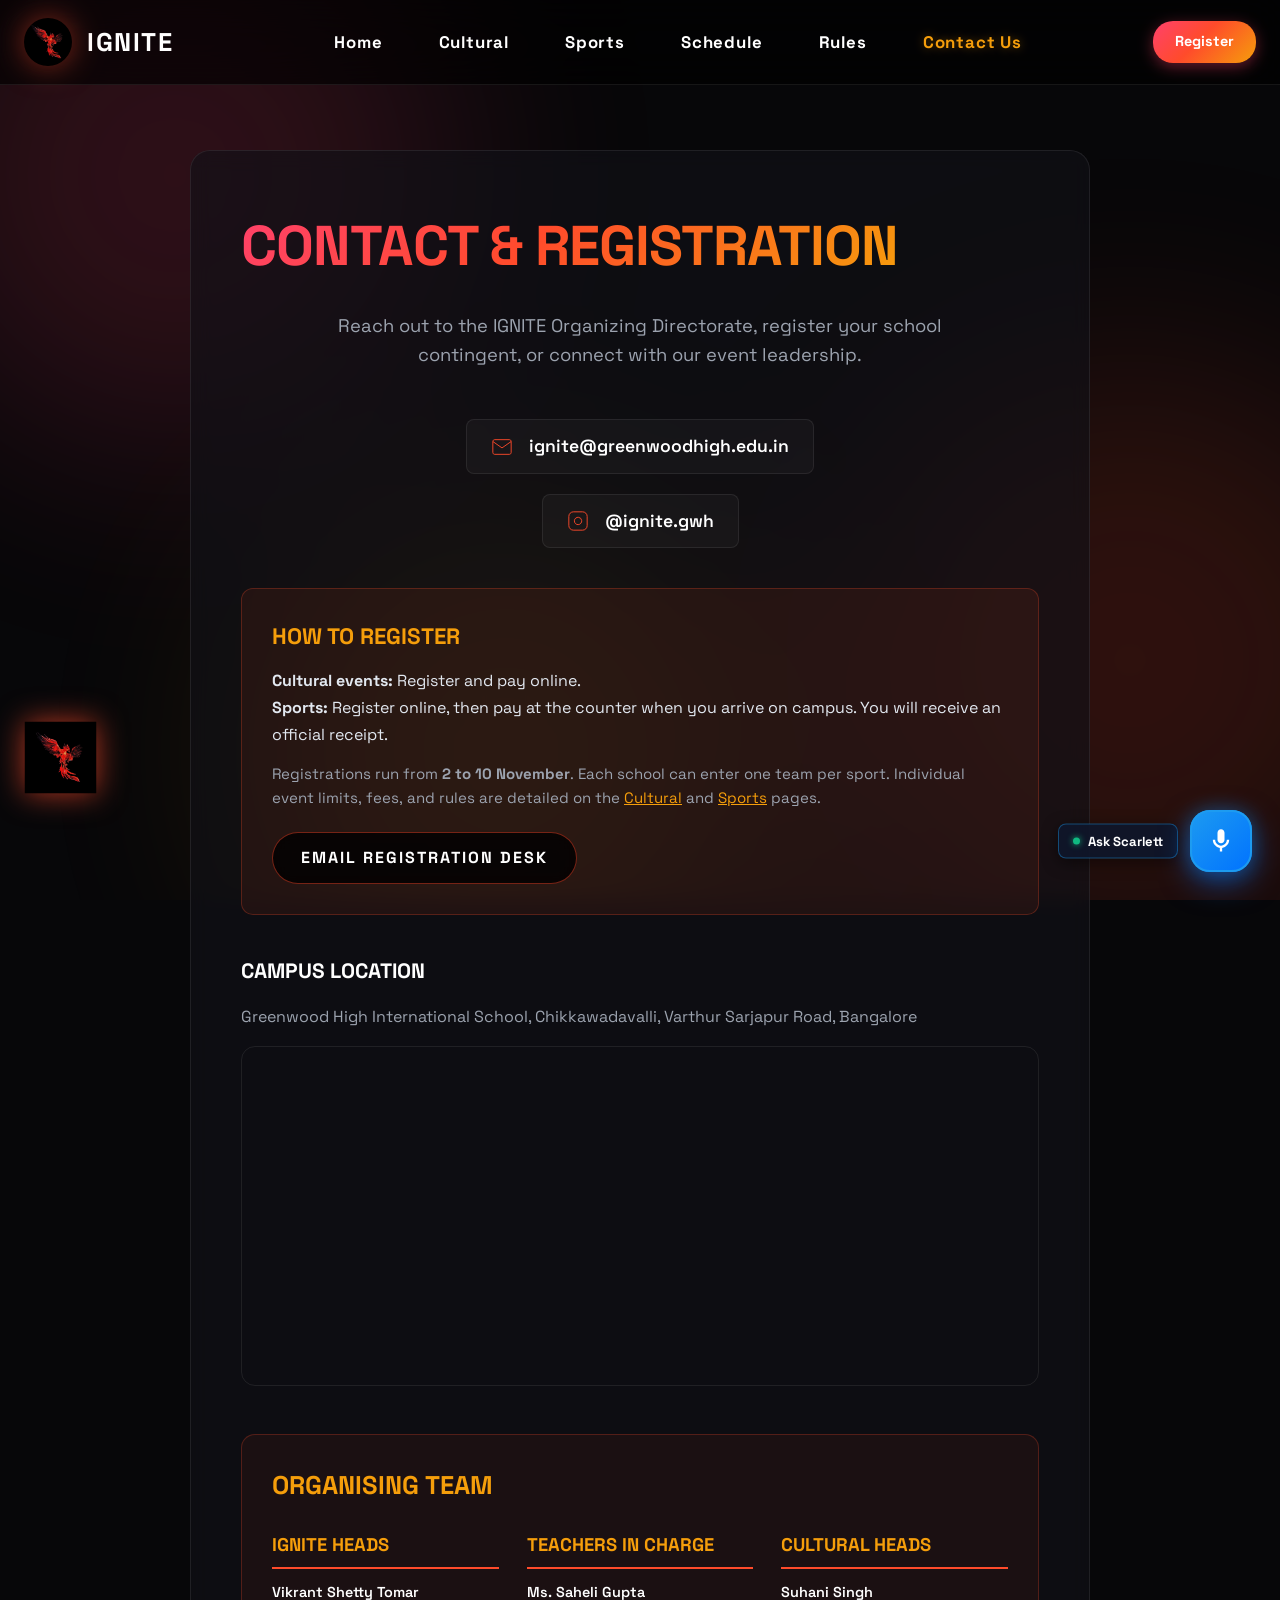
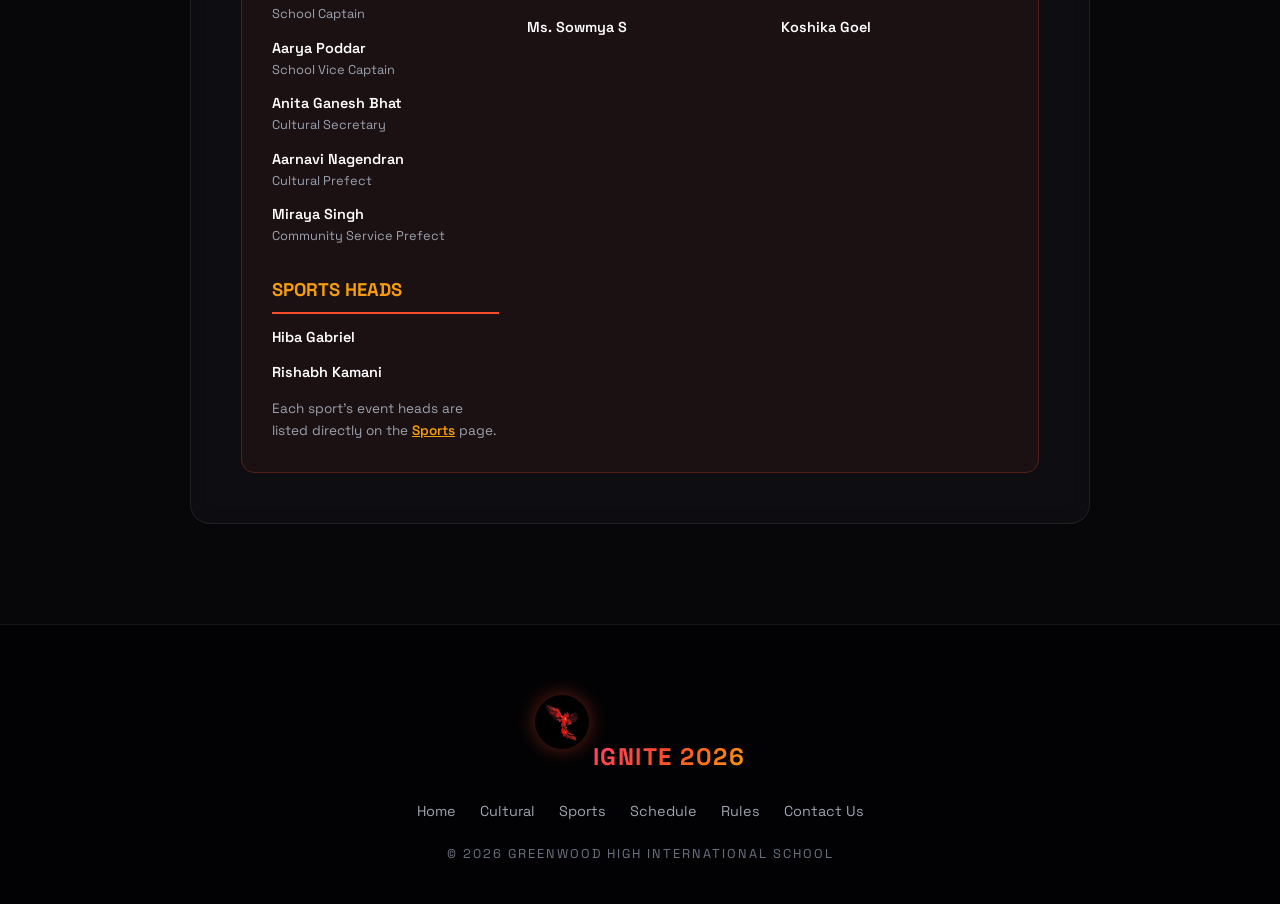
==== contact.html @ 108e329c "Improve burning page transition" ====
<!DOCTYPE html>
<html lang="en">
<head>
    <meta charset="UTF-8">
    <meta name="viewport" content="width=device-width, initial-scale=1.0">
    <title>Contact &amp; Registration | IGNITE 2026</title>
    <meta name="description" content="Register school contingents, contact the IGNITE organizing team, teachers-in-charge, and get venue directions to Greenwood High.">
    <link rel="preconnect" href="https://fonts.googleapis.com">
    <link rel="preconnect" href="https://fonts.gstatic.com" crossorigin>
    <link href="https://fonts.googleapis.com/css2?family=Playfair+Display:ital,wght@0,600;0,800;1,600&family=Space+Grotesk:wght@300;400;500;600;700;800&display=swap" rel="stylesheet">
    <script>try{if(sessionStorage.getItem("igniteBurn")==="1")document.documentElement.classList.add("fire-arriving")}catch(e){}</script>
    <link rel="stylesheet" href="./styles.css">
</head>
<body>

    <!-- Ambient Glowing Background Aura -->
    <div class="bg-ambient-glow">
        <div class="ambient-blob ambient-blob-1"></div>
        <div class="ambient-blob ambient-blob-2"></div>
        <div class="ambient-blob ambient-blob-3"></div>
    </div>

    <!-- Navigation Header -->
    <nav>
        <div class="container nav-content">
            <a href="index.html" class="logo-link">
                <img src="WhatsApp Image 2026-10-20 at 10.38.51 PM.jpeg" alt="IGNITE Phoenix Mascot" class="nav-logo">
                <span class="logo-text">IGNITE</span>
            </a>

            <div class="nav-links">
                <a href="index.html">Home</a>
                <a href="cultural.html">Cultural</a>
                <a href="sports.html">Sports</a>
                <a href="schedule.html">Schedule</a>
                <a href="rules.html">Rules</a>
                <a href="contact.html" class="active">Contact Us</a>
            </div>

            <div class="nav-cta-group">
                <a href="contact.html" class="btn-register-nav">Register</a>
            </div>
        </div>
    </nav>

    <!-- Contact & Registration Page Section -->
    <section class="section-page">
        <div class="container">
            <div class="glass-card contact-card">
                <h1 class="section-title gradient-text">Contact &amp; Registration</h1>
                <p class="section-subtitle">Reach out to the IGNITE Organizing Directorate, register your school contingent, or connect with our event leadership.</p>

                <!-- Direct Contact Links -->
                <div class="contact-details">
                    <a href="mailto:ignite@greenwoodhigh.edu.in" class="contact-link">
                        <svg viewBox="0 0 24 24"><path d="M4 4h16c1.1 0 2 .9 2 2v12c0 1.1-.9 2-2 2H4c-1.1 0-2-.9-2-2V6c0-1.1.9-2 2-2z"></path><polyline points="22,6 12,13 2,6"></polyline></svg>
                        ignite@greenwoodhigh.edu.in
                    </a>

                    <a href="https://instagram.com/ignite.gwh" target="_blank" rel="noopener" class="contact-link">
                        <svg viewBox="0 0 24 24"><rect x="2" y="2" width="20" height="20" rx="5" ry="5"></rect><path d="M16 11.37A4 4 0 1 1 12.63 8 4 4 0 0 1 16 11.37z"></path><line x1="17.5" y1="6.5" x2="17.51" y2="6.5"></line></svg>
                        @ignite.gwh
                    </a>
                </div>

                <!-- Registration Information Block -->
                <div id="register" style="background: rgba(255, 75, 43, 0.08); border: 1px solid rgba(255, 75, 43, 0.25); border-radius: 12px; padding: 30px; text-align: left; margin-bottom: 40px;">
                    <h3 style="color: var(--accent-gold); margin-bottom: 12px; font-size: 1.4rem; text-transform: uppercase;">How to Register</h3>
                    <p style="color: #e2e8f0; font-size: 1rem; line-height: 1.7; margin-bottom: 14px;">
                        <strong>Cultural events:</strong> Register and pay online.<br>
                        <strong>Sports:</strong> Register online, then pay at the counter when you arrive on campus. You will receive an official receipt.
                    </p>
                    <p style="color: var(--text-muted); font-size: 0.94rem; line-height: 1.6; margin-bottom: 22px;">
                        Registrations run from <strong>2 to 10 November</strong>. Each school can enter one team per sport. Individual event limits, fees, and rules are detailed on the <a href="cultural.html" style="color: var(--accent-gold); text-decoration: underline;">Cultural</a> and <a href="sports.html" style="color: var(--accent-gold); text-decoration: underline;">Sports</a> pages.
                    </p>
                    <div style="display: flex; gap: 14px; flex-wrap: wrap;">
                        <a href="mailto:ignite@greenwoodhigh.edu.in?subject=IGNITE%202026%20Registration" class="btn-glow" style="padding: 12px 28px;">Email Registration Desk</a>
                    </div>
                </div>

                <!-- Greenwood High Campus Map -->
                <h3 style="color: #fff; font-size: 1.3rem; text-transform: uppercase; margin-bottom: 16px;">Campus Location</h3>
                <p style="color: var(--text-muted); margin-bottom: 16px;">Greenwood High International School, Chikkawadavalli, Varthur Sarjapur Road, Bangalore</p>
                <div class="map-wrapper">
                    <iframe 
                        src="https://maps.google.com/maps?q=Greenwood+High+Int'l+School+(IB%2FIGCSE)&t=&z=15&ie=UTF8&iwloc=&output=embed" 
                        width="100%" 
                        height="100%" 
                        style="border:0;" 
                        allowfullscreen="" 
                        loading="lazy" 
                        referrerpolicy="no-referrer-when-downgrade">
                    </iframe>
                </div>

                <!-- Organising Team Directory from Brochure -->
                <div class="page-note page-note-wide" style="margin-top: 48px; text-align: left;">
                    <h2 style="font-size: 1.6rem; color: var(--accent-gold); text-transform: uppercase; margin-bottom: 18px;">Organising Team</h2>
                    <div class="people">
                        <div>
                            <h3>IGNITE Heads</h3>
                            <ul>
                                <li><a href="mailto:vikrant052641@greenwoodhigh.edu.in">Vikrant Shetty Tomar</a><span>School Captain</span></li>
                                <li><a href="mailto:aarya022620@greenwoodhigh.edu.in">Aarya Poddar</a><span>School Vice Captain</span></li>
                                <li><a href="mailto:anita052386@greenwoodhigh.edu.in">Anita Ganesh Bhat</a><span>Cultural Secretary</span></li>
                                <li><a href="mailto:aarnavi052625@greenwoodhigh.edu.in">Aarnavi Nagendran</a><span>Cultural Prefect</span></li>
                                <li><a href="mailto:miraya011106@greenwoodhigh.edu.in">Miraya Singh</a><span>Community Service Prefect</span></li>
                            </ul>
                        </div>
                        <div>
                            <h3>Teachers in Charge</h3>
                            <ul>
                                <li><a href="mailto:Sahelig@greenwoodhigh.edu.in">Ms. Saheli Gupta</a></li>
                                <li><a href="mailto:sowmyas@greenwoodhigh.edu.in">Ms. Sowmya S</a></li>
                            </ul>
                        </div>
                        <div>
                            <h3>Cultural Heads</h3>
                            <ul>
                                <li><a href="mailto:suhani022478@greenwoodhigh.edu.in">Suhani Singh</a></li>
                                <li><a href="mailto:koshika052630@greenwoodhigh.edu.in">Koshika Goel</a></li>
                            </ul>
                        </div>
                        <div>
                            <h3>Sports Heads</h3>
                            <ul>
                                <li><a href="mailto:hiba023322@greenwoodhigh.edu.in">Hiba Gabriel</a></li>
                                <li><a href="mailto:rishabh052388@greenwoodhigh.edu.in">Rishabh Kamani</a></li>
                            </ul>
                            <p class="people-note">Each sport's event heads are listed directly on the <a href="sports.html">Sports</a> page.</p>
                        </div>
                    </div>
                </div>

            </div>
        </div>
    </section>

    <!-- Flying Phoenix Mascot Float Avatar -->
    <a href="index.html#welcome" class="flying-phoenix-avatar" aria-label="IGNITE Phoenix Mascot Flying">
        <img src="WhatsApp Image 2026-10-20 at 10.38.51 PM.jpeg" alt="Flying Phoenix Mascot">
    </a>

    <!-- Footer -->
    <footer>
        <div class="container">
            <img src="WhatsApp Image 2026-10-20 at 10.38.51 PM.jpeg" alt="IGNITE Crest">
            <div class="logo-text gradient-text" style="font-size: 1.5rem; margin-bottom: 10px;">IGNITE 2026</div>
            <ul class="footer-nav">
                <li><a href="index.html">Home</a></li>
                <li><a href="cultural.html">Cultural</a></li>
                <li><a href="sports.html">Sports</a></li>
                <li><a href="schedule.html">Schedule</a></li>
                <li><a href="rules.html">Rules</a></li>
                <li><a href="contact.html">Contact Us</a></li>
            </ul>
            <p style="text-transform: uppercase; letter-spacing: 2px; font-size: 0.8rem; color: var(--text-subtle);">© 2026 Greenwood High International School</p>
        </div>
    </footer>

    <!-- SCARLETT AI VOICE/CHAT BUTTON (Omnipresent) -->
    <div class="scarlett-omnipresent-container">
        <div class="scarlett-fab-tag">
            <span class="scarlett-status-dot"></span>
            Ask Scarlett
        </div>
        <button id="scarlettVoiceBtn" class="scarlett-voice-button" aria-label="Open Scarlett AI Assistant">
            <div class="scarlett-voice-pulse"></div>
            <svg class="scarlett-mic-icon" viewBox="0 0 24 24">
                <path d="M12 14c1.66 0 3-1.34 3-3V5c0-1.66-1.34-3-3-3S9 3.34 9 5v6c0 1.66 1.34 3 3 3z"/>
                <path d="M17 11c0 2.76-2.24 5-5 5s-5-2.24-5-5H5c0 3.53 2.61 6.43 6 6.92V21h2v-3.08c3.39-.49 6-3.39 6-6.92h-2z"/>
            </svg>
        </button>
    </div>

    <!-- Scarlett Chat Drawer Window -->
    <div id="scarlettChatWindow" class="scarlett-chat-window">
        <div class="scarlett-chat-header">
            <div class="scarlett-profile">
                <div class="scarlett-avatar-bubble">
                    <svg viewBox="0 0 24 24"><path d="M12 14c1.66 0 3-1.34 3-3V5c0-1.66-1.34-3-3-3S9 3.34 9 5v6c0 1.66 1.34 3 3 3z"/><path d="M17 11c0 2.76-2.24 5-5 5s-5-2.24-5-5H5c0 3.53 2.61 6.43 6 6.92V21h2v-3.08c3.39-.49 6-3.39 6-6.92h-2z"/></svg>
                </div>
                <div>
                    <div class="scarlett-name">Scarlett AI</div>
                    <div class="scarlett-status-text">
                        <span class="scarlett-status-dot"></span>
                        IGNITE 2026 Assistant
                    </div>
                </div>
            </div>
            <button id="scarlettChatClose" class="scarlett-chat-close" aria-label="Close Chat">✕</button>
        </div>

        <div id="scarlettChatMessages" class="scarlett-chat-messages">
            <div class="scarlett-msg bot">
                <div class="scarlett-msg-bubble">
                    Hello! I'm <strong>Scarlett</strong>. Have questions about registration fees, team size limits, or venue directions to Greenwood High? Ask away!
                </div>
                <span class="scarlett-msg-time">Just now</span>
            </div>
        </div>

        <div class="scarlett-quick-chips">
            <button class="scarlett-chip" data-prompt="How do I register our school contingent?">📝 Contingent Registration</button>
            <button class="scarlett-chip" data-prompt="Where is Greenwood High located?">📍 Campus Location</button>
            <button class="scarlett-chip" data-prompt="Who do I contact for help?">✉️ Contact Email</button>
            <button class="scarlett-chip" data-prompt="Who is the organising team?">👥 Organising Team</button>
        </div>

        <div class="scarlett-input-area">
            <input type="text" id="scarlettChatInput" placeholder="Ask Scarlett about registration, contacts...">
            <button id="scarlettSendBtn" class="scarlett-send-btn" aria-label="Send query">
                <svg viewBox="0 0 24 24"><path d="M2.01 21L23 12 2.01 3 2 10l15 2-15 2z"/></svg>
            </button>
        </div>
    </div>

    <script src="./script.js"></script>
</body>
</html>
---- styles.css ----
/* ==========================================================================
   IGNITE 2026 - Premium Dark Fire / Phoenix Design System
   Exact GWHMUN 2026 Architectural Alignment with IGNITE Fire Warm Palette
   ========================================================================== */

:root {
    --bg-color: #070709;
    --surface-color: rgba(18, 18, 24, 0.65);
    --surface-card: rgba(22, 22, 30, 0.75);
    --border-color: rgba(255, 255, 255, 0.08);
    --border-glow: rgba(255, 75, 43, 0.3);
    --text-main: #ffffff;
    --text-muted: #9ca3af;
    --text-subtle: #6b7280;

    /* IGNITE Warm Fire / Phoenix Accents */
    --accent-gold: #f59e0b;
    --accent-orange: #ff4b2b;
    --accent-fire: #ff416c;
    --accent-crimson: #e11d48;
    --gradient-glow: linear-gradient(135deg, #ff416c 0%, #ff4b2b 45%, #f59e0b 100%);
    --gradient-fire: linear-gradient(135deg, #ff416c 0%, #ff4b2b 45%, #f59e0b 100%);

    --radius-sm: 8px;
    --radius-md: 14px;
    --radius-lg: 20px;
    --radius-full: 9999px;

    --transition: all 0.35s cubic-bezier(0.16, 1, 0.3, 1);
}

* {
    margin: 0;
    padding: 0;
    box-sizing: border-box;
    font-family: 'Space Grotesk', sans-serif;
    scroll-behavior: smooth;
}

body {
    background-color: var(--bg-color);
    color: var(--text-main);
    line-height: 1.6;
    overflow-x: hidden;
    position: relative;
    transition: opacity 0.2s ease;
}

body.fade-out {
    opacity: 0;
}

@keyframes fadeInPage {
    from { opacity: 0; transform: translateY(15px); }
    to { opacity: 1; transform: translateY(0); }
}

.container {
    max-width: 1300px;
    margin: 0 auto;
    padding: 0 24px;
}

/* Background Ambient Glow */
.bg-ambient-glow {
    position: fixed;
    top: 0;
    left: 0;
    width: 100%;
    height: 100%;
    pointer-events: none;
    z-index: -1;
    overflow: hidden;
}

.ambient-blob {
    position: absolute;
    border-radius: 50%;
    filter: blur(120px);
    opacity: 0.16;
}

.ambient-blob-1 { width: 550px; height: 550px; background: #ff416c; top: -100px; left: -100px; }
.ambient-blob-2 { width: 600px; height: 600px; background: #ff4b2b; top: 40%; right: -150px; }
.ambient-blob-3 { width: 500px; height: 500px; background: #f59e0b; bottom: -100px; left: 20%; }

/* --- Glass Navbar (GWHMUN Style) --- */
nav {
    position: fixed;
    top: 0;
    width: 100%;
    padding: 18px 0;
    background: rgba(0, 0, 0, 0.65);
    backdrop-filter: blur(20px);
    -webkit-backdrop-filter: blur(20px);
    border-bottom: 1px solid var(--border-color);
    z-index: 1000;
    transition: var(--transition);
}

nav.scrolled {
    padding: 14px 0;
    background: rgba(7, 7, 9, 0.95);
    border-bottom: 1px solid rgba(255, 75, 43, 0.25);
    box-shadow: 0 10px 30px rgba(0, 0, 0, 0.6);
}

.nav-content {
    display: flex;
    align-items: center;
    justify-content: space-between;
}

.logo-link {
    display: flex;
    align-items: center;
    gap: 15px;
    padding-right: 30px;
    text-decoration: none;
}

.nav-logo {
    height: 48px;
    width: 48px;
    object-fit: contain;
    border-radius: 50%;
    filter: drop-shadow(0 0 15px rgba(255, 75, 43, 0.5));
    animation: mascotPulse 4s infinite;
}

@keyframes mascotPulse {
    0%, 100% { filter: drop-shadow(0 0 10px rgba(255, 65, 108, 0.4)); transform: scale(1); }
    50% { filter: drop-shadow(0 0 25px rgba(255, 75, 43, 0.8)); transform: scale(1.05); }
}

.logo-text {
    font-size: 1.6rem;
    font-weight: 800;
    color: var(--text-main);
    letter-spacing: 1.5px;
    text-transform: uppercase;
    transition: all 0.3s ease;
}

.logo-link:hover .logo-text {
    color: var(--accent-gold);
    text-shadow: 0 0 12px rgba(245, 158, 11, 0.5);
}

.nav-links {
    flex: 1;
    display: flex;
    justify-content: space-evenly;
    align-items: center;
    max-width: 800px;
    list-style: none;
    margin: 0 auto;
}

.nav-links a {
    color: var(--text-main);
    text-decoration: none;
    font-size: 1.05rem;
    font-weight: 700;
    text-transform: capitalize;
    letter-spacing: 0.8px;
    transition: color 0.3s ease;
}

.nav-links a:hover,
.nav-links a.active {
    color: var(--accent-gold);
    text-shadow: 0 0 10px rgba(245, 158, 11, 0.4);
}

.nav-cta-group {
    display: flex;
    align-items: center;
    gap: 12px;
}

.btn-register-nav {
    background: var(--gradient-fire);
    color: #fff !important;
    padding: 9px 22px;
    border-radius: 20px;
    font-size: 0.9rem;
    font-weight: 700 !important;
    text-decoration: none;
    box-shadow: 0 4px 15px rgba(255, 65, 108, 0.4);
    transition: var(--transition);
}

.btn-register-nav:hover {
    transform: translateY(-2px);
    box-shadow: 0 6px 25px rgba(255, 75, 43, 0.6);
}

/* --- Hero Section --- */
.hero {
    min-height: 100vh;
    display: flex;
    flex-direction: column;
    align-items: center;
    justify-content: center;
    text-align: center;
    position: relative;
    padding-top: 80px;
    background-color: var(--bg-color);
    overflow: hidden;
}

.hero::before {
    content: '';
    position: absolute;
    top: 50%;
    left: 50%;
    transform: translate(-50%, -50%);
    width: 100%;
    max-width: 1200px;
    height: 95%;
    background: url('WhatsApp Image 2026-10-20 at 10.38.51 PM.jpeg') no-repeat center center;
    background-size: contain;
    mix-blend-mode: screen;
    opacity: 0.75;
    z-index: 1;
    pointer-events: none;
    -webkit-mask-image: radial-gradient(circle at center, rgba(0, 0, 0, 1) 25%, rgba(0, 0, 0, 0.7) 48%, rgba(0, 0, 0, 0) 68%);
    mask-image: radial-gradient(circle at center, rgba(0, 0, 0, 1) 25%, rgba(0, 0, 0, 0.7) 48%, rgba(0, 0, 0, 0) 68%);
    filter: drop-shadow(0 0 60px rgba(255, 75, 43, 0.8)) drop-shadow(0 0 100px rgba(245, 158, 11, 0.5));
    animation: heroBirdFlight 14s ease-in-out infinite alternate;
}

@keyframes heroBirdFlight {
    0% {
        transform: translate(-50%, -50%) scale(0.98) rotate(-1deg);
        filter: drop-shadow(0 0 45px rgba(255, 75, 43, 0.5));
    }
    30% {
        transform: translate(-49%, -52%) scale(1.05) rotate(1.5deg);
        filter: drop-shadow(0 0 75px rgba(255, 140, 0, 0.8));
    }
    65% {
        transform: translate(-51%, -48%) scale(1.02) rotate(-1deg);
        filter: drop-shadow(0 0 60px rgba(255, 65, 108, 0.7));
    }
    100% {
        transform: translate(-50%, -51%) scale(1.08) rotate(2deg);
        filter: drop-shadow(0 0 90px rgba(255, 75, 43, 0.9));
    }
}

.hero .container {
    position: relative;
    z-index: 2;
}

.intro-text {
    display: block;
    font-family: 'Playfair Display', serif;
    font-size: 1.8rem;
    color: var(--text-main);
    margin-bottom: 10px;
    font-weight: 400;
}

.hero h1 {
    font-family: 'Playfair Display', serif;
    font-size: clamp(3.4rem, 8.5vw, 6.5rem);
    font-weight: 700;
    line-height: 1;
    letter-spacing: 2px;
    margin-bottom: 20px;
    color: var(--text-main);
    width: 100%;
}

.gradient-text {
    background: var(--gradient-glow);
    -webkit-background-clip: text;
    -webkit-text-fill-color: transparent;
    display: inline-block;
}

.hero p {
    font-size: 1.15rem;
    color: var(--text-muted);
    letter-spacing: 4px;
    text-transform: uppercase;
    font-weight: 500;
    margin-bottom: 45px;
}

.hero-actions-group {
    display: flex;
    gap: 16px;
    justify-content: center;
    flex-wrap: wrap;
    margin-bottom: 45px;
}

.btn-glow {
    position: relative;
    display: inline-block;
    padding: 16px 38px;
    color: var(--text-main);
    font-weight: 700;
    text-transform: uppercase;
    letter-spacing: 2px;
    text-decoration: none;
    background: rgba(0, 0, 0, 0.8);
    border: 1px solid rgba(255, 75, 43, 0.45);
    border-radius: 30px;
    transition: all 0.4s cubic-bezier(0.16, 1, 0.3, 1);
    overflow: hidden;
    backdrop-filter: blur(10px);
}

.btn-glow::before {
    content: '';
    position: absolute;
    top: 0; left: 0; width: 100%; height: 100%;
    background: var(--gradient-glow);
    z-index: -1;
    transition: opacity 0.4s ease;
    opacity: 0;
}

.btn-glow:hover {
    border-color: transparent;
    transform: scale(1.05);
}

.btn-glow:hover::before {
    opacity: 1;
}

/* Quick Metrics Strip */
.hero-metrics {
    display: grid;
    grid-template-columns: repeat(4, 1fr);
    gap: 20px;
    max-width: 900px;
    margin: 0 auto;
    padding: 22px 28px;
    background: var(--surface-color);
    border: 1px solid var(--border-color);
    border-radius: var(--radius-md);
    backdrop-filter: blur(14px);
}

.metric-item {
    text-align: center;
    border-right: 1px solid var(--border-color);
}

.metric-item:last-child {
    border-right: none;
}

.metric-num {
    font-size: 2rem;
    font-weight: 800;
    color: var(--accent-gold);
    line-height: 1.2;
}

.metric-label {
    font-size: 0.75rem;
    font-weight: 600;
    text-transform: uppercase;
    letter-spacing: 1.5px;
    color: var(--text-muted);
}

/* --- Section Page Layout (Separate Pages) --- */
.section-page {
    padding: 150px 0 100px;
    min-height: 85vh;
}

.section {
    padding: 110px 0;
    border-bottom: 1px solid var(--border-color);
}

.section-darker {
    background-color: #040406;
}

.section-title {
    font-size: clamp(2.4rem, 5vw, 3.5rem);
    font-weight: 900;
    text-transform: uppercase;
    letter-spacing: -1px;
    margin-bottom: 20px;
    text-align: center;
}

.section-subtitle {
    color: var(--text-muted);
    font-size: 1.15rem;
    margin-bottom: 50px;
    max-width: 650px;
    margin-left: auto;
    margin-right: auto;
    text-align: center;
}

/* --- Filter Bar --- */
.event-filter-bar {
    display: flex;
    justify-content: center;
    gap: 10px;
    margin-bottom: 40px;
    flex-wrap: wrap;
}

.sub-filter-btn {
    padding: 9px 22px;
    border-radius: var(--radius-full);
    background: rgba(255, 255, 255, 0.04);
    border: 1px solid var(--border-color);
    color: var(--text-muted);
    font-size: 0.85rem;
    font-weight: 700;
    letter-spacing: 1px;
    text-transform: uppercase;
    cursor: pointer;
    transition: var(--transition);
}

.sub-filter-btn:hover {
    color: #fff;
    background: rgba(255, 255, 255, 0.08);
}

.sub-filter-btn.active {
    background: var(--gradient-fire);
    color: #fff;
    border-color: transparent;
    box-shadow: 0 4px 18px rgba(255, 75, 43, 0.4);
}

/* --- Event Cards Grid --- */
.events-grid {
    display: grid;
    grid-template-columns: repeat(auto-fill, minmax(370px, 1fr));
    gap: 28px;
}

.event-card {
    background: var(--surface-color);
    border: 1px solid var(--border-color);
    border-radius: var(--radius-md);
    padding: 34px;
    display: flex;
    flex-direction: column;
    position: relative;
    overflow: hidden;
    backdrop-filter: blur(12px);
    transition: var(--transition);
}

.event-card::before {
    content: '';
    position: absolute;
    top: 0; left: 0; width: 100%; height: 3px;
    background: var(--gradient-fire);
    transform: scaleX(0);
    transform-origin: left;
    transition: transform 0.4s ease;
}

.event-card:hover {
    transform: translateY(-8px);
    background: rgba(26, 26, 36, 0.85);
    border-color: rgba(255, 75, 43, 0.35);
    box-shadow: 0 16px 40px rgba(0, 0, 0, 0.6), 0 0 25px rgba(255, 75, 43, 0.15);
}

.event-card:hover::before {
    transform: scaleX(1);
}

.event-card-top {
    display: flex;
    justify-content: space-between;
    align-items: flex-start;
    margin-bottom: 20px;
}

.event-icon-box {
    width: 54px;
    height: 54px;
    border-radius: var(--radius-sm);
    background: rgba(255, 75, 43, 0.1);
    border: 1px solid rgba(255, 75, 43, 0.25);
    display: flex;
    align-items: center;
    justify-content: center;
    transition: var(--transition);
}

.event-card:hover .event-icon-box {
    background: var(--gradient-fire);
    transform: scale(1.08) rotate(3deg);
}

.event-icon-box svg {
    width: 26px;
    height: 26px;
    stroke: var(--accent-orange);
    transition: var(--transition);
}

.event-card:hover .event-icon-box svg {
    stroke: #ffffff;
}

.event-participants-badge {
    font-size: 0.75rem;
    font-weight: 700;
    padding: 5px 12px;
    background: rgba(255, 255, 255, 0.05);
    border: 1px solid rgba(255, 255, 255, 0.1);
    border-radius: var(--radius-full);
    color: #e5e7eb;
}

.event-card h3 {
    font-size: 1.55rem;
    font-weight: 800;
    margin-bottom: 6px;
    color: var(--text-main);
}

.event-tagline {
    font-size: 0.88rem;
    font-style: italic;
    color: var(--accent-gold);
    margin-bottom: 14px;
    font-weight: 500;
    line-height: 1.4;
}

.event-card p {
    color: var(--text-muted);
    font-size: 0.94rem;
    line-height: 1.65;
    margin-bottom: 20px;
    flex: 1;
}

.event-rules-box {
    background: rgba(0, 0, 0, 0.35);
    border-left: 3px solid var(--accent-orange);
    padding: 10px 14px;
    border-radius: 4px;
    font-size: 0.83rem;
    color: #d1d5db;
    margin-bottom: 20px;
}

.event-rules-box strong {
    color: #fff;
    display: block;
    margin-bottom: 2px;
    text-transform: uppercase;
    font-size: 0.72rem;
    letter-spacing: 1px;
}

.event-meta {
    display: flex;
    align-items: center;
    justify-content: space-between;
    padding-top: 18px;
    border-top: 1px solid rgba(255, 255, 255, 0.06);
    font-size: 0.85rem;
    color: var(--text-subtle);
}

.event-action {
    display: inline-flex;
    align-items: center;
    gap: 6px;
    color: var(--accent-orange);
    text-decoration: none;
    font-weight: 700;
    font-size: 0.85rem;
    text-transform: uppercase;
    letter-spacing: 1px;
    transition: var(--transition);
}

.event-action:hover {
    color: #fff;
    gap: 10px;
}

/* --- Glass Secretariat & Leadership Cards --- */
.glass-card {
    background: var(--surface-color);
    border: 1px solid var(--border-color);
    border-radius: 20px;
    padding: 40px;
    backdrop-filter: blur(10px);
    transition: all 0.4s ease;
    position: relative;
    overflow: hidden;
}

.glass-card::after {
    content: '';
    position: absolute;
    bottom: 0; left: 0; width: 100%; height: 3px;
    background: var(--gradient-glow);
    transform: scaleX(0);
    transform-origin: right;
    transition: transform 0.4s ease;
}

.glass-card:hover {
    transform: translateY(-8px);
    background: rgba(30, 30, 30, 0.8);
    border-color: rgba(255, 75, 43, 0.3);
}

.glass-card:hover::after {
    transform: scaleX(1);
    transform-origin: left;
}

/* --- Timeline Section --- */
.timeline-container {
    max-width: 850px;
    margin: 0 auto;
    position: relative;
}

.timeline-container::before {
    content: '';
    position: absolute;
    left: 20px;
    top: 10px;
    bottom: 10px;
    width: 2px;
    background: linear-gradient(180deg, var(--accent-crimson), var(--accent-orange), var(--accent-gold), transparent);
}

.timeline-item {
    position: relative;
    padding-left: 60px;
    margin-bottom: 35px;
}

.timeline-marker {
    position: absolute;
    left: 10px;
    top: 6px;
    width: 22px;
    height: 22px;
    border-radius: 50%;
    background: #070709;
    border: 3px solid var(--accent-orange);
    box-shadow: 0 0 12px rgba(255, 75, 43, 0.6);
}

.timeline-content {
    background: var(--surface-color);
    border: 1px solid var(--border-color);
    border-radius: var(--radius-md);
    padding: 24px 28px;
    backdrop-filter: blur(10px);
    transition: var(--transition);
}

.timeline-content:hover {
    border-color: rgba(255, 75, 43, 0.3);
    transform: translateX(6px);
}

.timeline-time {
    display: inline-block;
    font-size: 0.8rem;
    font-weight: 700;
    color: var(--accent-gold);
    letter-spacing: 1.5px;
    text-transform: uppercase;
    margin-bottom: 6px;
}

.timeline-content h4 {
    font-size: 1.25rem;
    font-weight: 700;
    margin-bottom: 8px;
}

.timeline-content p {
    color: var(--text-muted);
    font-size: 0.92rem;
}

/* --- Contact Section --- */
.contact-card {
    max-width: 900px;
    margin: 0 auto;
    padding: 50px;
}

.contact-details {
    display: flex;
    flex-direction: column;
    align-items: center;
    gap: 20px;
    margin-bottom: 40px;
}

.contact-link {
    display: flex;
    align-items: center;
    gap: 16px;
    color: var(--text-main);
    text-decoration: none;
    font-size: 1.1rem;
    font-weight: 600;
    padding: 12px 24px;
    background: rgba(255, 255, 255, 0.03);
    border: 1px solid var(--border-color);
    border-radius: var(--radius-sm);
    transition: var(--transition);
}

.contact-link:hover {
    background: rgba(255, 75, 43, 0.1);
    border-color: var(--accent-orange);
    color: var(--accent-orange);
    transform: translateX(4px);
}

.contact-link svg {
    width: 22px;
    height: 22px;
    stroke: var(--accent-orange);
    fill: none;
}

.map-wrapper {
    width: 100%;
    height: 340px;
    border-radius: var(--radius-md);
    overflow: hidden;
    border: 1px solid var(--border-color);
}

/* --- Footer --- */
footer {
    border-top: 1px solid var(--border-color);
    padding: 70px 0 40px;
    text-align: center;
    background: #020204;
}

footer img {
    height: 54px;
    width: 54px;
    border-radius: 50%;
    object-fit: contain;
    margin-bottom: 16px;
    filter: drop-shadow(0 0 10px rgba(255, 75, 43, 0.4));
}

.footer-nav {
    display: flex;
    gap: 24px;
    justify-content: center;
    list-style: none;
    margin: 12px 0 20px;
    flex-wrap: wrap;
}

.footer-nav a {
    color: var(--text-muted);
    text-decoration: none;
    font-size: 0.9rem;
    transition: color 0.3s ease;
}

.footer-nav a:hover {
    color: var(--accent-gold);
}

/* ==========================================================================
   SCARLETT AI FLOATING VOICE/CHAT ASSISTANT WIDGET
   Styled precisely matching the reference screenshot:
   Vibrant rounded blue-accent bubble on bottom right, with glowing state
   ========================================================================== */
.scarlett-omnipresent-container {
    position: fixed !important;
    bottom: 28px !important;
    right: 28px !important;
    z-index: 9999999 !important;
    display: flex !important;
    align-items: center;
    pointer-events: auto !important;
    opacity: 1 !important;
    visibility: visible !important;
}

.scarlett-voice-button {
    width: 62px;
    height: 62px;
    border-radius: 20px; /* Reference screenshot pill/rounded squircle shape */
    background: linear-gradient(135deg, #1d9bf0, #0072ff);
    border: none;
    cursor: pointer;
    display: flex;
    align-items: center;
    justify-content: center;
    box-shadow: 0 10px 30px rgba(0, 114, 255, 0.5), 0 0 20px rgba(29, 155, 240, 0.3);
    transition: all 0.3s cubic-bezier(0.16, 1, 0.3, 1);
    position: relative;
}

.scarlett-voice-button:hover {
    transform: scale(1.08) translateY(-2px);
    box-shadow: 0 14px 40px rgba(0, 114, 255, 0.7);
}

.scarlett-mic-icon {
    width: 28px;
    height: 28px;
    fill: #ffffff;
}

.scarlett-voice-pulse {
    position: absolute;
    width: 100%;
    height: 100%;
    border-radius: 20px;
    border: 2px solid #1d9bf0;
    animation: voiceWave 2.4s infinite;
}

@keyframes voiceWave {
    0% { transform: scale(1); opacity: 0.85; }
    100% { transform: scale(1.5); opacity: 0; }
}

.scarlett-fab-tag {
    position: absolute;
    right: 74px;
    top: 50%;
    transform: translateY(-50%);
    background: rgba(15, 23, 42, 0.95);
    color: #fff;
    border: 1px solid rgba(29, 155, 240, 0.4);
    padding: 6px 14px;
    border-radius: 8px;
    font-size: 0.82rem;
    font-weight: 700;
    white-space: nowrap;
    pointer-events: none;
    box-shadow: 0 4px 15px rgba(0, 0, 0, 0.5);
    display: flex;
    align-items: center;
    gap: 8px;
}

.scarlett-status-dot {
    width: 7px;
    height: 7px;
    border-radius: 50%;
    background: #10b981;
    box-shadow: 0 0 6px #10b981;
}

/* Chat Drawer Window */
.scarlett-chat-window {
    position: fixed;
    bottom: 105px;
    right: 28px;
    width: 420px;
    max-width: calc(100vw - 36px);
    height: 580px;
    max-height: calc(100vh - 130px);
    background: rgba(14, 14, 20, 0.98);
    border: 1px solid rgba(29, 155, 240, 0.35);
    border-radius: var(--radius-lg);
    box-shadow: 0 25px 60px rgba(0, 0, 0, 0.85), 0 0 40px rgba(29, 155, 240, 0.2);
    backdrop-filter: blur(25px);
    -webkit-backdrop-filter: blur(25px);
    display: flex;
    flex-direction: column;
    z-index: 999999;
    opacity: 0;
    transform: translateY(20px) scale(0.95);
    pointer-events: none;
    transition: var(--transition);
    overflow: hidden;
}

.scarlett-chat-window.open {
    opacity: 1;
    transform: translateY(0) scale(1);
    pointer-events: auto;
}

.scarlett-chat-header {
    padding: 16px 20px;
    background: linear-gradient(135deg, rgba(15, 23, 42, 0.95), rgba(30, 20, 30, 0.95));
    border-bottom: 1px solid rgba(255, 255, 255, 0.08);
    display: flex;
    align-items: center;
    justify-content: space-between;
}

.scarlett-profile {
    display: flex;
    align-items: center;
    gap: 12px;
}

.scarlett-avatar-bubble {
    width: 38px;
    height: 38px;
    border-radius: 12px;
    background: linear-gradient(135deg, #1d9bf0, #0072ff);
    display: flex;
    align-items: center;
    justify-content: center;
}

.scarlett-avatar-bubble svg {
    width: 20px;
    height: 20px;
    fill: #ffffff;
}

.scarlett-name {
    font-size: 1rem;
    font-weight: 800;
    color: #fff;
    line-height: 1.2;
}

.scarlett-status-text {
    font-size: 0.72rem;
    color: #38bdf8;
    display: flex;
    align-items: center;
    gap: 6px;
}

.scarlett-chat-close {
    background: transparent;
    border: none;
    color: var(--text-muted);
    cursor: pointer;
    font-size: 1.3rem;
    padding: 6px;
    border-radius: 6px;
    transition: var(--transition);
}

.scarlett-chat-close:hover {
    color: #fff;
    background: rgba(255, 255, 255, 0.1);
}

.scarlett-chat-messages {
    flex: 1;
    padding: 18px;
    overflow-y: auto;
    display: flex;
    flex-direction: column;
    gap: 14px;
}

.scarlett-msg {
    display: flex;
    flex-direction: column;
    max-width: 86%;
    animation: fadeInPage 0.3s ease forwards;
}

.scarlett-msg.bot { align-self: flex-start; }
.scarlett-msg.user { align-self: flex-end; }

.scarlett-msg-bubble {
    padding: 12px 16px;
    border-radius: 14px;
    font-size: 0.88rem;
    line-height: 1.55;
}

.scarlett-msg.bot .scarlett-msg-bubble {
    background: rgba(255, 255, 255, 0.06);
    border: 1px solid rgba(255, 255, 255, 0.08);
    color: #e5e7eb;
    border-bottom-left-radius: 3px;
}

.scarlett-msg.user .scarlett-msg-bubble {
    background: linear-gradient(135deg, #1d9bf0, #0072ff);
    color: #ffffff;
    border-bottom-right-radius: 3px;
    font-weight: 500;
}

.scarlett-msg-time {
    font-size: 0.65rem;
    color: var(--text-subtle);
    margin-top: 4px;
    align-self: flex-end;
}

.scarlett-quick-chips {
    display: flex;
    gap: 6px;
    padding: 0 18px 10px;
    overflow-x: auto;
    scrollbar-width: none;
}

.scarlett-quick-chips::-webkit-scrollbar { display: none; }

.scarlett-chip {
    padding: 6px 12px;
    font-size: 0.74rem;
    background: rgba(29, 155, 240, 0.12);
    border: 1px solid rgba(29, 155, 240, 0.35);
    border-radius: var(--radius-full);
    color: #7dd3fc;
    white-space: nowrap;
    cursor: pointer;
    transition: var(--transition);
}

.scarlett-chip:hover {
    background: linear-gradient(135deg, #1d9bf0, #0072ff);
    color: #fff;
    border-color: transparent;
}

.scarlett-input-area {
    padding: 14px 18px;
    background: rgba(10, 10, 15, 0.9);
    border-top: 1px solid rgba(255, 255, 255, 0.08);
    display: flex;
    gap: 8px;
}

.scarlett-input-area input {
    flex: 1;
    background: rgba(255, 255, 255, 0.06);
    border: 1px solid rgba(255, 255, 255, 0.1);
    border-radius: var(--radius-full);
    padding: 10px 16px;
    font-size: 0.85rem;
    color: #fff;
    outline: none;
    transition: var(--transition);
}

.scarlett-input-area input:focus {
    border-color: #1d9bf0;
    box-shadow: 0 0 10px rgba(29, 155, 240, 0.35);
}

.scarlett-send-btn {
    width: 40px;
    height: 40px;
    border-radius: 50%;
    background: linear-gradient(135deg, #1d9bf0, #0072ff);
    border: none;
    color: #fff;
    display: flex;
    align-items: center;
    justify-content: center;
    cursor: pointer;
    transition: var(--transition);
    flex-shrink: 0;
}

.scarlett-send-btn:hover {
    transform: scale(1.08);
}

.scarlett-send-btn svg {
    width: 18px;
    height: 18px;
    fill: currentColor;
}

@media (max-width: 900px) {
    .nav-links { display: none; }
    .logo-link { padding-right: 0; }
}

@media (max-width: 768px) {
    .hero h1 { font-size: 3rem; }
    .events-grid { grid-template-columns: 1fr; }
    .hero-metrics { grid-template-columns: repeat(2, 1fr); }
    .metric-item:nth-child(2) { border-right: none; }
    .scarlett-chat-window {
        right: 12px;
        bottom: 84px;
        width: calc(100vw - 24px);
        height: 480px;
    }
    .scarlett-fab-tag { display: none; }
    .rule-block { grid-template-columns: 1fr; }
    .letter { grid-template-columns: 1fr; }
    .know-grid { grid-template-columns: 1fr; }
}

/* ==========================================================================
   BROCHURE COMPONENT STYLES (Aligned with Dark Fire Aesthetic)
   ========================================================================== */

/* Event Facts definition list inside event cards */
.event-facts {
    display: grid;
    grid-template-columns: auto 1fr;
    gap: 4px 14px;
    margin: 0;
    font-size: 0.84rem;
}

.event-facts dt {
    color: var(--accent-gold);
    font-weight: 600;
}

.event-facts dd {
    color: var(--text-main);
    font-weight: 500;
}

.event-facts dd a {
    color: #e5e7eb;
    text-decoration: underline;
    text-underline-offset: 2px;
}

.event-facts dd a:hover {
    color: var(--accent-orange);
}

/* Interactive Rules and format details dropdown */
details.event-rules-box {
    cursor: pointer;
    background: rgba(0, 0, 0, 0.4);
    border-left: 3px solid var(--accent-orange);
    padding: 10px 14px;
    border-radius: 4px;
    font-size: 0.83rem;
    color: #d1d5db;
    margin-bottom: 16px;
    transition: var(--transition);
}

details.event-rules-box summary {
    cursor: pointer;
    color: #fff;
    font-weight: 700;
    text-transform: uppercase;
    font-size: 0.75rem;
    letter-spacing: 1px;
    outline: none;
}

details.event-rules-box summary::marker {
    color: var(--accent-orange);
}

details.event-rules-box ul {
    margin-top: 10px;
    margin-left: 1.2em;
    display: grid;
    gap: 6px;
}

details.event-rules-box li {
    color: #cbd5e1;
    font-size: 0.82rem;
    line-height: 1.5;
}

/* Days Table (Schedule page) */
.days-table-wrap {
    margin: 40px auto;
    overflow-x: auto;
    background: var(--surface-color);
    border: 1px solid var(--border-color);
    border-radius: var(--radius-md);
    padding: 24px;
    backdrop-filter: blur(12px);
    max-width: 950px;
}

.days-table {
    width: 100%;
    border-collapse: collapse;
    font-size: 0.95rem;
}

.days-table thead th {
    text-align: left;
    font-size: 1.2rem;
    font-weight: 800;
    text-transform: uppercase;
    letter-spacing: 1px;
    padding: 12px 18px;
    border-bottom: 2px solid var(--accent-orange);
    color: var(--text-main);
}

.days-table thead th span {
    display: block;
    font-size: 0.8rem;
    font-weight: 500;
    text-transform: none;
    color: var(--text-muted);
    letter-spacing: 0;
    margin-top: 2px;
}

.days-table tbody th,
.days-table td {
    text-align: left;
    padding: 14px 18px;
    border-bottom: 1px solid rgba(255, 255, 255, 0.06);
}

.days-table tbody th a {
    font-weight: 700;
    text-decoration: none;
    color: #fff;
    transition: color 0.2s ease;
}

.days-table tbody th a:hover {
    color: var(--accent-gold);
}

.days-table td {
    color: var(--text-muted);
}

.days-table td.is-final {
    color: var(--accent-orange);
    font-weight: 700;
}

.days-table td.is-off {
    color: var(--text-subtle);
}

/* Rules Page Layout */
.rules-list {
    margin-top: 48px;
    display: grid;
    gap: 36px;
    max-width: 1000px;
    margin-left: auto;
    margin-right: auto;
}

.rule-block {
    display: grid;
    grid-template-columns: minmax(0, 1fr) minmax(0, 2fr);
    gap: 20px clamp(28px, 4vw, 60px);
    padding: 28px;
    background: var(--surface-color);
    border: 1px solid var(--border-color);
    border-radius: var(--radius-md);
    backdrop-filter: blur(10px);
}

.rule-block h2 {
    font-size: clamp(1.4rem, 2.5vw, 1.8rem);
    text-transform: uppercase;
    font-weight: 800;
    color: var(--accent-gold);
}

.rule-block ul {
    margin-left: 1.2em;
    display: grid;
    gap: 12px;
    color: #e2e8f0;
    font-size: 0.95rem;
    line-height: 1.6;
}

.rule-block li::marker {
    color: var(--accent-orange);
}

.rule-block a {
    color: var(--accent-gold);
    text-decoration: underline;
}

/* Page Note Callouts */
.page-note {
    margin: 50px auto 0;
    max-width: 950px;
    background: rgba(255, 75, 43, 0.06);
    border: 1px solid rgba(255, 75, 43, 0.25);
    border-radius: var(--radius-md);
    padding: 30px;
}

.page-note h2 {
    font-size: 1.4rem;
    text-transform: uppercase;
    font-weight: 800;
    margin-bottom: 14px;
    color: var(--accent-gold);
}

.page-note ul {
    margin-left: 1.2em;
    display: grid;
    gap: 10px;
    color: var(--text-muted);
}

.page-note li::marker {
    color: var(--accent-orange);
}

.page-note-wide {
    max-width: 1000px;
}

/* Organising Team Grid */
.people {
    display: grid;
    grid-template-columns: repeat(auto-fit, minmax(220px, 1fr));
    gap: 28px;
    margin-top: 24px;
}

.people h3 {
    font-size: 1.15rem;
    text-transform: uppercase;
    font-weight: 800;
    padding-bottom: 8px;
    margin-bottom: 12px;
    border-bottom: 2px solid var(--accent-orange);
    color: var(--accent-gold);
}

.people ul {
    list-style: none;
    margin-left: 0;
    display: grid;
    gap: 12px;
}

.people li {
    font-size: 0.9rem;
}

.people li span {
    display: block;
    color: var(--text-muted);
    font-size: 0.8rem;
}

.people a {
    text-decoration: none;
    font-weight: 600;
    color: #fff;
    transition: color 0.2s ease;
}

.people a:hover {
    color: var(--accent-orange);
}

.people-note {
    margin-top: 14px;
    color: var(--text-muted);
    font-size: 0.85rem;
}

.people-note a {
    color: var(--accent-gold);
    text-decoration: underline;
}

/* Programme list on homepage */
.programme-grid {
    display: grid;
    grid-template-columns: repeat(auto-fit, minmax(320px, 1fr));
    gap: 36px;
    margin-top: 36px;
}

.programme-box {
    background: var(--surface-color);
    border: 1px solid var(--border-color);
    border-radius: var(--radius-md);
    padding: 30px;
    backdrop-filter: blur(12px);
}

.programme-box h3 {
    font-size: 1.4rem;
    text-transform: uppercase;
    font-weight: 800;
    display: flex;
    justify-content: space-between;
    align-items: baseline;
    border-bottom: 2px solid var(--accent-orange);
    padding-bottom: 12px;
    margin-bottom: 8px;
}

.programme-box h3 a {
    font-size: 0.85rem;
    text-transform: none;
    color: var(--accent-gold);
    text-decoration: none;
    font-weight: 600;
}

.programme-box h3 a:hover {
    color: #fff;
}

.programme-list {
    list-style: none;
}

.programme-list a {
    display: flex;
    justify-content: space-between;
    align-items: baseline;
    gap: 16px;
    padding: 13px 0;
    border-bottom: 1px solid rgba(255, 255, 255, 0.06);
    text-decoration: none;
    transition: var(--transition);
}

.programme-list a:hover {
    padding-left: 6px;
}

.programme-list .name {
    font-weight: 600;
    font-size: 0.98rem;
    color: #fff;
    transition: color 0.2s;
}

.programme-list a:hover .name {
    color: var(--accent-gold);
}

.programme-list .size {
    color: var(--text-muted);
    font-size: 0.84rem;
    text-align: right;
}

/* Before you come 4-grid on homepage */
.know-grid {
    display: grid;
    grid-template-columns: repeat(4, minmax(0, 1fr));
    gap: 24px;
    margin-top: 36px;
}

.know-item {
    background: var(--surface-color);
    border: 1px solid var(--border-color);
    border-radius: var(--radius-md);
    padding: 24px;
    backdrop-filter: blur(10px);
}

.know-item h3 {
    font-size: 1.25rem;
    text-transform: uppercase;
    font-weight: 800;
    padding-bottom: 8px;
    margin-bottom: 10px;
    border-bottom: 2px solid var(--accent-orange);
    color: var(--accent-gold);
}

.know-item p {
    color: var(--text-muted);
    font-size: 0.9rem;
    line-height: 1.6;
}

@media (max-width: 960px) {
    .know-grid { grid-template-columns: 1fr 1fr; }
}

/* Flying Phoenix Mascot Float Avatar (Floating Mascot Companion) */
.flying-phoenix-avatar {
    position: fixed;
    bottom: 110px;
    left: 28px;
    width: 65px;
    height: 65px;
    z-index: 9999;
    cursor: pointer;
    pointer-events: auto;
    filter: drop-shadow(0 0 15px rgba(255, 75, 43, 0.7));
    animation: companionFly 6s ease-in-out infinite alternate;
}

.flying-phoenix-avatar img {
    width: 100%;
    height: 100%;
    object-fit: contain;
    mix-blend-mode: screen;
    transform: scale(1.1);
}

@keyframes companionFly {
    0% {
        transform: translate(0, 0) rotate(-4deg);
    }
    30% {
        transform: translate(12px, -18px) rotate(4deg) scale(1.05);
    }
    60% {
        transform: translate(-8px, -28px) rotate(-2deg) scale(0.98);
    }
    100% {
        transform: translate(14px, -12px) rotate(6deg) scale(1.08);
    }
}

/* Fire canvas for page transition */
.fire-canvas {
    position: fixed;
    inset: 0;
    width: 100%;
    height: 100%;
    z-index: 10000001;
    pointer-events: none;
    display: none;
}

.fire-canvas.active {
    display: block;
    pointer-events: auto;
}

html.fire-arriving::after {
    content: "";
    position: fixed;
    inset: 0;
    background: #120504;
    z-index: 10000000;
    pointer-events: none;
}

/* ==========================================================================
   PHOENIX WELCOME FLIGHT ANIMATION OVERLAY
   Runs seamlessly when opening the website: Phoenix soars across screen
   with fiery particle aura and arrives heroically.
   ========================================================================== */
.phoenix-welcome-overlay {
    position: fixed;
    inset: 0;
    width: 100vw;
    height: 100vh;
    z-index: 9999998;
    background: radial-gradient(circle at center, rgba(18, 5, 4, 0.94) 0%, rgba(7, 7, 9, 0.98) 100%);
    display: flex;
    align-items: center;
    justify-content: center;
    overflow: hidden;
    pointer-events: auto;
    transition: opacity 0.8s cubic-bezier(0.16, 1, 0.3, 1), visibility 0.8s;
}

.phoenix-welcome-overlay.dismissed {
    opacity: 0;
    visibility: hidden;
    pointer-events: none;
}

/* Flying bird actor */
.welcome-phoenix-actor {
    position: absolute;
    width: 280px;
    height: 280px;
    top: 50%;
    left: 50%;
    transform: translate(-50%, -50%) scale(0.2);
    pointer-events: none;
    z-index: 2;
    animation: flightEntrance 2.8s cubic-bezier(0.2, 0.8, 0.2, 1) forwards;
}

.welcome-phoenix-actor img {
    width: 100%;
    height: 100%;
    object-fit: contain;
    mix-blend-mode: screen;
    -webkit-mask-image: radial-gradient(circle at center, rgba(0, 0, 0, 1) 30%, rgba(0, 0, 0, 0.7) 50%, rgba(0, 0, 0, 0) 70%);
    mask-image: radial-gradient(circle at center, rgba(0, 0, 0, 1) 30%, rgba(0, 0, 0, 0.7) 50%, rgba(0, 0, 0, 0) 70%);
    filter: drop-shadow(0 0 50px rgba(255, 75, 43, 0.95)) drop-shadow(0 0 90px rgba(245, 158, 11, 0.8));
    animation: wingFlapFloat 0.7s ease-in-out infinite alternate;
}

/* Fiery ring explosion shockwave */
.welcome-fire-ring {
    position: absolute;
    width: 120px;
    height: 120px;
    border-radius: 50%;
    border: 3px solid rgba(255, 140, 0, 0.8);
    box-shadow: 0 0 50px rgba(255, 75, 43, 0.9), inset 0 0 40px rgba(255, 65, 108, 0.6);
    pointer-events: none;
    opacity: 0;
    animation: fireShockwave 2.2s ease-out 1.2s forwards;
}

/* Welcome headline reveal text */
.welcome-flight-text {
    position: absolute;
    bottom: 14%;
    text-align: center;
    color: #ffffff;
    z-index: 3;
    opacity: 0;
    transform: translateY(20px);
    animation: welcomeTextReveal 1.6s cubic-bezier(0.16, 1, 0.3, 1) 1.1s forwards;
}

.welcome-flight-tag {
    display: inline-block;
    font-size: 0.85rem;
    font-weight: 700;
    letter-spacing: 3px;
    text-transform: uppercase;
    color: var(--accent-gold);
    margin-bottom: 6px;
    text-shadow: 0 0 15px rgba(245, 158, 11, 0.6);
}

.welcome-flight-heading {
    font-family: 'Playfair Display', serif;
    font-size: 2.8rem;
    font-weight: 800;
    letter-spacing: 2px;
    background: var(--gradient-glow);
    -webkit-background-clip: text;
    -webkit-text-fill-color: transparent;
    filter: drop-shadow(0 0 30px rgba(255, 75, 43, 0.6));
}

.welcome-skip-btn {
    position: absolute;
    top: 28px;
    right: 32px;
    padding: 8px 18px;
    font-size: 0.82rem;
    font-weight: 600;
    color: var(--text-muted);
    background: rgba(255, 255, 255, 0.05);
    border: 1px solid var(--border-color);
    border-radius: var(--radius-full);
    cursor: pointer;
    z-index: 10;
    backdrop-filter: blur(10px);
    transition: var(--transition);
}

.welcome-skip-btn:hover {
    color: #ffffff;
    border-color: var(--accent-orange);
    background: rgba(255, 75, 43, 0.2);
}

@keyframes flightEntrance {
    0% {
        transform: translate(-140vw, 80vh) scale(0.25) rotate(-35deg);
        opacity: 0;
    }
    20% {
        opacity: 1;
    }
    45% {
        transform: translate(-20vw, -15vh) scale(0.85) rotate(15deg);
    }
    70% {
        transform: translate(25vw, -35vh) scale(1.1) rotate(-8deg);
    }
    85% {
        transform: translate(-50%, -50%) scale(1.35) rotate(0deg);
        filter: drop-shadow(0 0 80px rgba(255, 75, 43, 1));
    }
    100% {
        transform: translate(-50%, -50%) scale(1) rotate(0deg);
        filter: drop-shadow(0 0 50px rgba(255, 75, 43, 0.7));
    }
}

@keyframes wingFlapFloat {
    0% { transform: scale(0.96) rotate(-2deg); }
    100% { transform: scale(1.06) rotate(2deg); }
}

@keyframes fireShockwave {
    0% {
        transform: scale(0.2);
        opacity: 1;
    }
    60% {
        opacity: 0.8;
    }
    100% {
        transform: scale(6);
        opacity: 0;
    }
}

@keyframes welcomeTextReveal {
    0% {
        opacity: 0;
        transform: translateY(24px) scale(0.95);
    }
    100% {
        opacity: 1;
        transform: translateY(0) scale(1);
    }
}

/* ==========================================================================
   SCHEDULE: ADD TO CALENDAR BUTTON & INTERACTIVE DROPDOWN
   ========================================================================== */
.schedule-calendar-bar {
    display: flex;
    align-items: center;
    justify-content: center;
    gap: 18px;
    margin: 0 auto 36px;
    flex-wrap: wrap;
    position: relative;
    z-index: 50;
}

.cal-dropdown-container {
    position: relative;
    display: inline-block;
}

.cal-primary-btn {
    display: inline-flex;
    align-items: center;
    gap: 10px;
    padding: 13px 26px;
    font-size: 0.95rem;
    font-weight: 700;
    cursor: pointer;
    background: linear-gradient(135deg, rgba(255, 65, 108, 0.18), rgba(255, 75, 43, 0.28));
    border: 1px solid rgba(255, 75, 43, 0.6);
    border-radius: var(--radius-full);
    color: #ffffff;
    box-shadow: 0 8px 25px rgba(255, 75, 43, 0.35);
    transition: var(--transition);
}

.cal-primary-btn:hover {
    transform: translateY(-2px);
    box-shadow: 0 12px 35px rgba(255, 75, 43, 0.6);
    border-color: var(--accent-gold);
}

.cal-icon {
    width: 20px;
    height: 20px;
    stroke: var(--accent-gold);
}

.chevron-icon {
    width: 16px;
    height: 16px;
    transition: transform 0.3s ease;
}

.cal-primary-btn[aria-expanded="true"] .chevron-icon {
    transform: rotate(180deg);
}

.cal-dropdown-menu {
    position: absolute;
    top: calc(100% + 10px);
    left: 50%;
    transform: translateX(-50%) translateY(10px);
    background: rgba(14, 14, 20, 0.96);
    border: 1px solid rgba(255, 75, 43, 0.4);
    box-shadow: 0 20px 45px rgba(0, 0, 0, 0.8), 0 0 25px rgba(255, 75, 43, 0.25);
    backdrop-filter: blur(20px);
    -webkit-backdrop-filter: blur(20px);
    border-radius: 14px;
    padding: 8px;
    min-width: 270px;
    opacity: 0;
    pointer-events: none;
    visibility: hidden;
    transition: all 0.25s cubic-bezier(0.16, 1, 0.3, 1);
    z-index: 100;
}

.cal-dropdown-menu.show {
    opacity: 1;
    pointer-events: auto;
    visibility: visible;
    transform: translateX(-50%) translateY(0);
}

.cal-dropdown-item {
    display: flex;
    align-items: center;
    gap: 12px;
    padding: 11px 16px;
    font-size: 0.9rem;
    font-weight: 600;
    color: var(--text-main);
    text-decoration: none;
    border-radius: 9px;
    transition: all 0.2s ease;
    width: 100%;
    text-align: left;
    background: transparent;
    border: none;
    cursor: pointer;
    font-family: inherit;
}

.cal-dropdown-item:hover {
    background: rgba(255, 75, 43, 0.15);
    color: var(--accent-gold);
    transform: translateX(4px);
}

.cal-item-dot {
    width: 10px;
    height: 10px;
    border-radius: 50%;
    flex-shrink: 0;
}

.google-dot { background: #4285F4; box-shadow: 0 0 8px #4285F4; }
.outlook-dot { background: #0078D4; box-shadow: 0 0 8px #0078D4; }
.ical-dot { background: #ff4b2b; box-shadow: 0 0 8px #ff4b2b; }

.cal-dates-badge {
    display: inline-flex;
    align-items: center;
    gap: 10px;
    padding: 10px 18px;
    background: rgba(255, 255, 255, 0.04);
    border: 1px solid var(--border-color);
    border-radius: var(--radius-full);
    font-size: 0.85rem;
    font-weight: 600;
    color: var(--text-muted);
}

.pulse-dot {
    width: 8px;
    height: 8px;
    border-radius: 50%;
    background: #10b981;
    box-shadow: 0 0 10px #10b981;
    animation: statusBlink 2s infinite ease-in-out;
}

@keyframes statusBlink {
    0%, 100% { opacity: 1; transform: scale(1); }
    50% { opacity: 0.4; transform: scale(0.85); }
}

/* ==========================================================================
   ANIMATIONS FROM OAKRIDGE CODEFEST (codefest.oakridge.in):
   1. Glass Countdown Unit Box
   2. Custom Fluid Cursor
   3. Interactive Card Tilt & Shimmer
   4. Magnetic Button Snapping
   ========================================================================== */

/* 1. Oakridge-style Countdown */
.hero-countdown-wrap {
    margin: 28px auto 32px;
    text-align: center;
}

.countdown-label {
    font-family: 'Space Grotesk', monospace;
    font-size: 0.78rem;
    text-transform: uppercase;
    letter-spacing: 3px;
    color: var(--accent-gold);
    margin-bottom: 12px;
    font-weight: 700;
    text-shadow: 0 0 12px rgba(245, 158, 11, 0.5);
}

.glass-countdown {
    display: inline-flex;
    align-items: center;
    gap: 8px;
    padding: 14px 24px;
    background: rgba(18, 18, 24, 0.7);
    border: 1px solid rgba(255, 75, 43, 0.35);
    border-radius: var(--radius-lg);
    box-shadow: 0 10px 30px rgba(0, 0, 0, 0.6), inset 0 0 20px rgba(255, 75, 43, 0.08);
    backdrop-filter: blur(16px);
    -webkit-backdrop-filter: blur(16px);
}

.countdown-unit-box {
    display: flex;
    flex-direction: column;
    align-items: center;
    min-width: 62px;
}

.countdown-num {
    font-family: 'Playfair Display', serif;
    font-size: 2.3rem;
    font-weight: 800;
    line-height: 1;
    color: #ffffff;
    background: var(--gradient-glow);
    -webkit-background-clip: text;
    -webkit-text-fill-color: transparent;
    filter: drop-shadow(0 0 15px rgba(255, 75, 43, 0.5));
}

.countdown-tag {
    font-family: 'Space Grotesk', monospace;
    font-size: 0.65rem;
    text-transform: uppercase;
    letter-spacing: 2px;
    color: var(--accent-gold);
    margin-top: 4px;
    font-weight: 600;
}

.countdown-sep {
    font-family: 'Playfair Display', serif;
    font-size: 1.8rem;
    font-weight: 700;
    color: rgba(255, 75, 43, 0.6);
    margin: 0 2px;
    align-self: center;
    padding-bottom: 8px;
}

/* 2. Oakridge 3D Card Hover Perspective */
.event-card, .programme-box, .glass-card, .timeline-content {
    transition: transform 0.35s cubic-bezier(0.16, 1, 0.3, 1), box-shadow 0.35s ease, border-color 0.35s ease;
    will-change: transform;
}

.event-card:hover, .programme-box:hover {
    border-color: rgba(255, 140, 0, 0.55);
    box-shadow: 0 15px 35px rgba(0, 0, 0, 0.7), 0 0 30px rgba(255, 75, 43, 0.2);
}
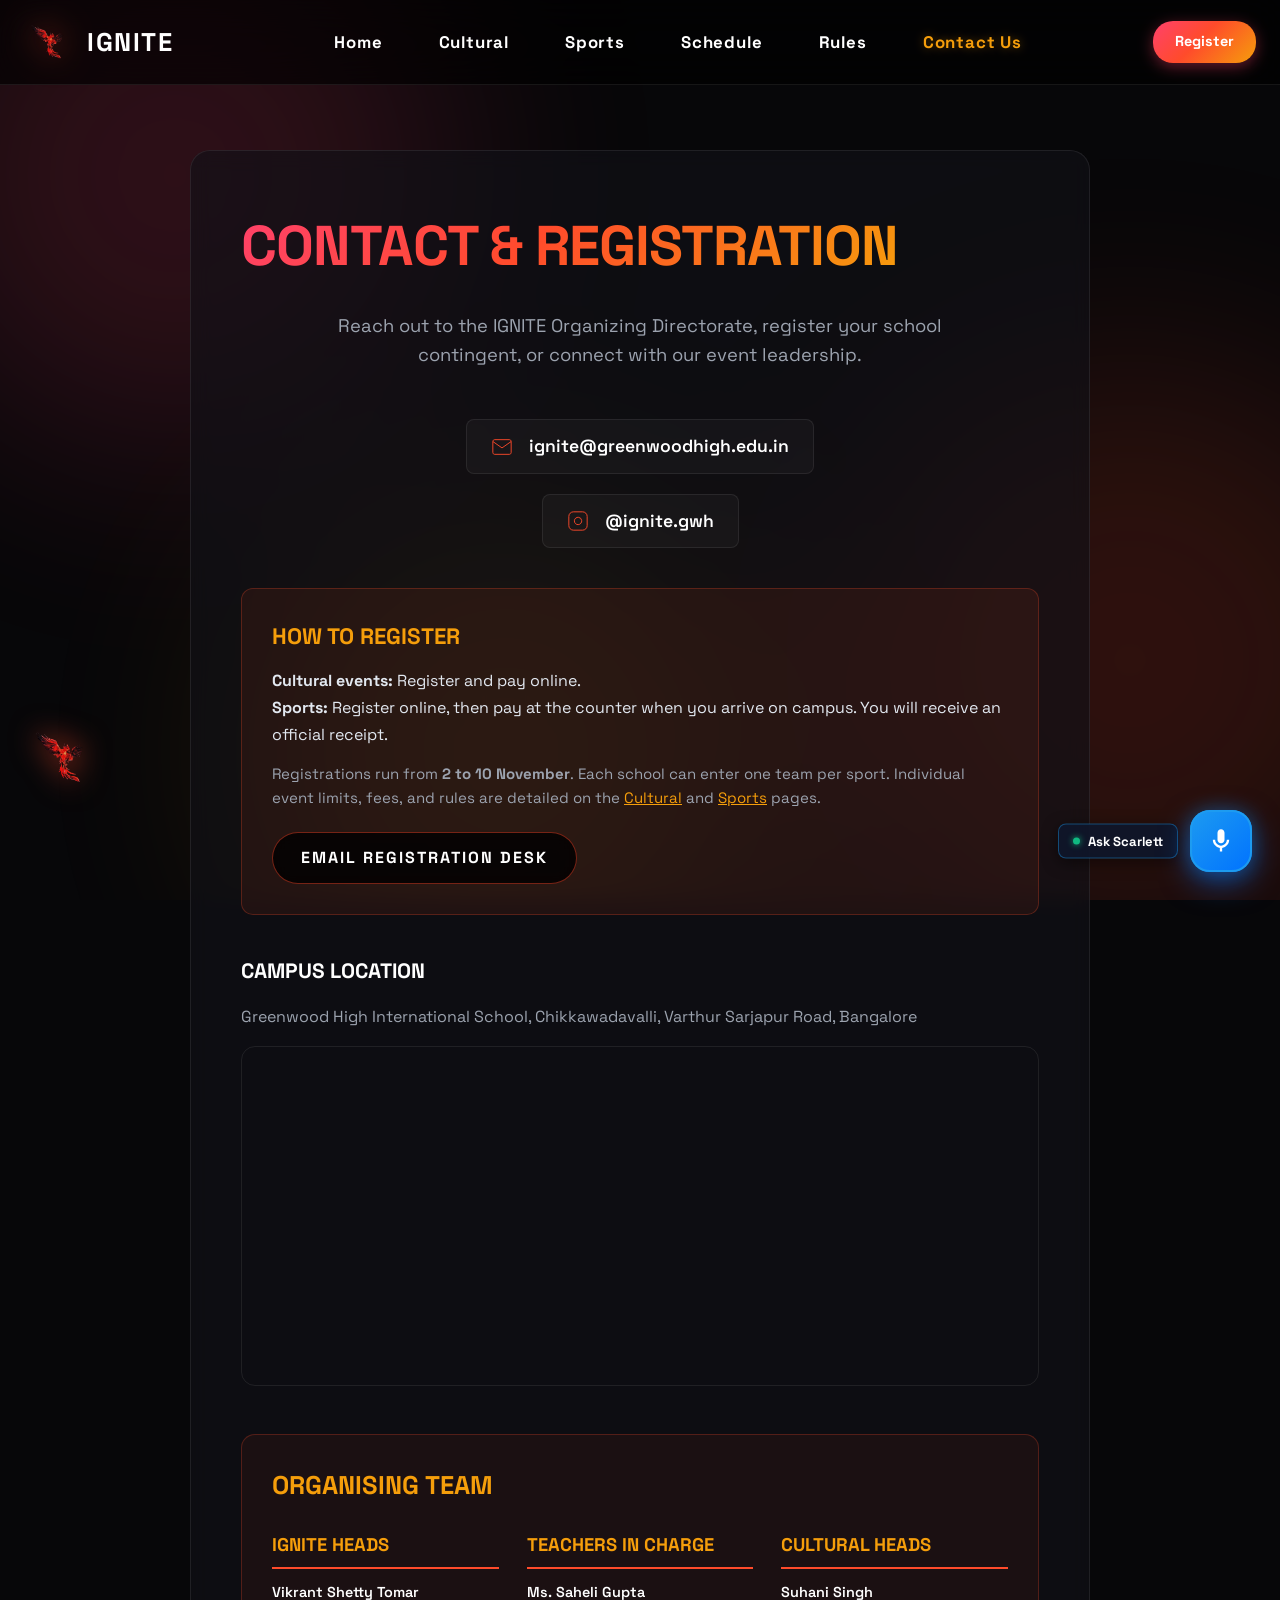
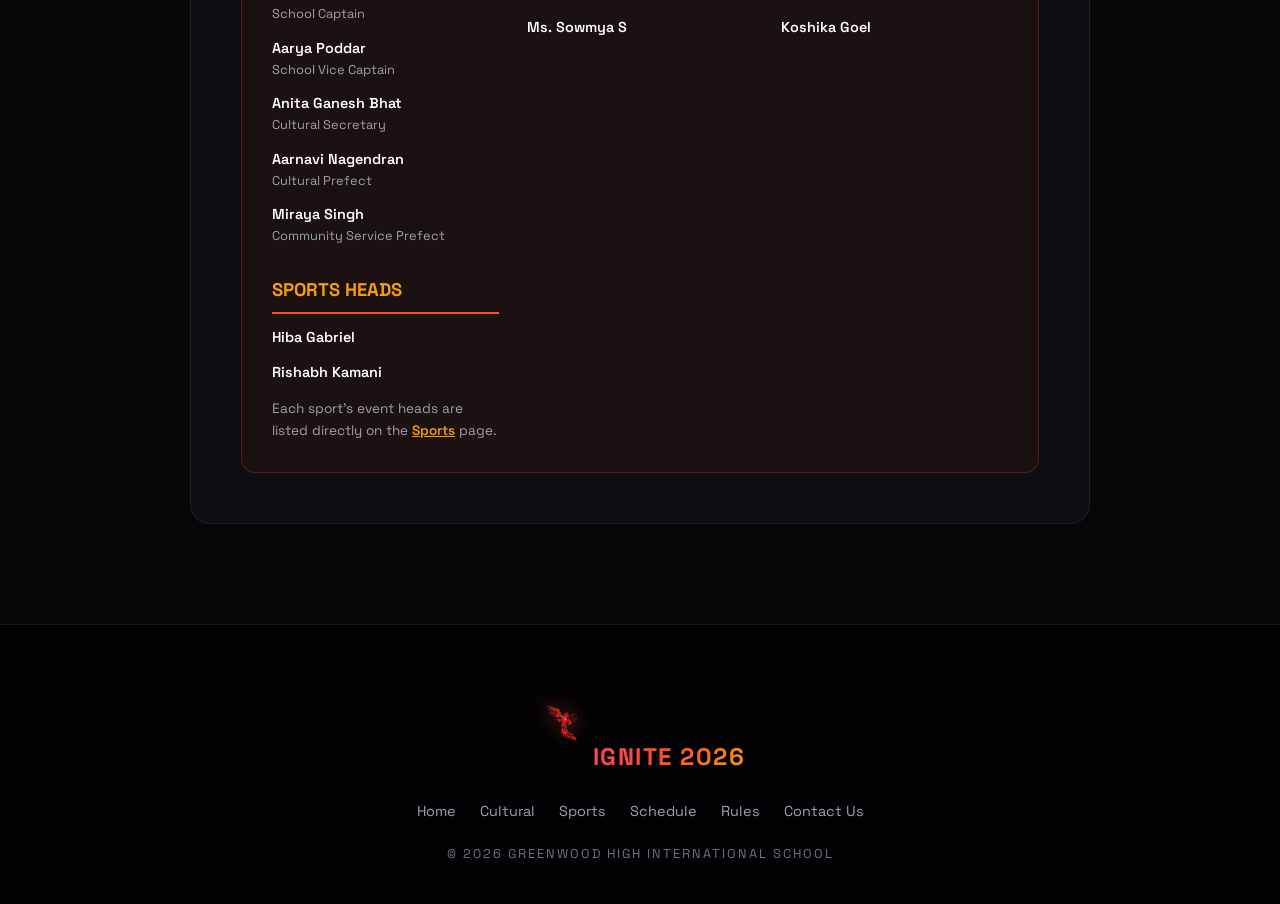
==== commit bea756fb: "Replace JPEG images with PNG in contact.html" ====
--- a/contact.html
+++ b/contact.html
@@ -24,7 +24,7 @@
     <nav>
         <div class="container nav-content">
             <a href="index.html" class="logo-link">
-                <img src="WhatsApp Image 2026-10-20 at 10.38.51 PM.jpeg" alt="IGNITE Phoenix Mascot" class="nav-logo">
+                <img src="WhatsApp Image 2026-10-20 at 10.38.51 PM.png" alt="IGNITE Phoenix Mascot" class="nav-logo">
                 <span class="logo-text">IGNITE</span>
             </a>
 
@@ -138,13 +138,13 @@
 
     <!-- Flying Phoenix Mascot Float Avatar -->
     <a href="index.html#welcome" class="flying-phoenix-avatar" aria-label="IGNITE Phoenix Mascot Flying">
-        <img src="WhatsApp Image 2026-10-20 at 10.38.51 PM.jpeg" alt="Flying Phoenix Mascot">
+        <img src="WhatsApp Image 2026-10-20 at 10.38.51 PM.png" alt="Flying Phoenix Mascot">
     </a>
 
     <!-- Footer -->
     <footer>
         <div class="container">
-            <img src="WhatsApp Image 2026-10-20 at 10.38.51 PM.jpeg" alt="IGNITE Crest">
+            <img src="WhatsApp Image 2026-10-20 at 10.38.51 PM.png" alt="IGNITE Crest">
             <div class="logo-text gradient-text" style="font-size: 1.5rem; margin-bottom: 10px;">IGNITE 2026</div>
             <ul class="footer-nav">
                 <li><a href="index.html">Home</a></li>
--- a/styles.css
+++ b/styles.css
@@ -219,7 +219,7 @@
     width: 100%;
     max-width: 1200px;
     height: 95%;
-    background: url('WhatsApp Image 2026-10-20 at 10.38.51 PM.jpeg') no-repeat center center;
+    background: url('WhatsApp Image 2026-10-20 at 10.38.51 PM.png') no-repeat center center;
     background-size: contain;
     mix-blend-mode: screen;
     opacity: 0.75;
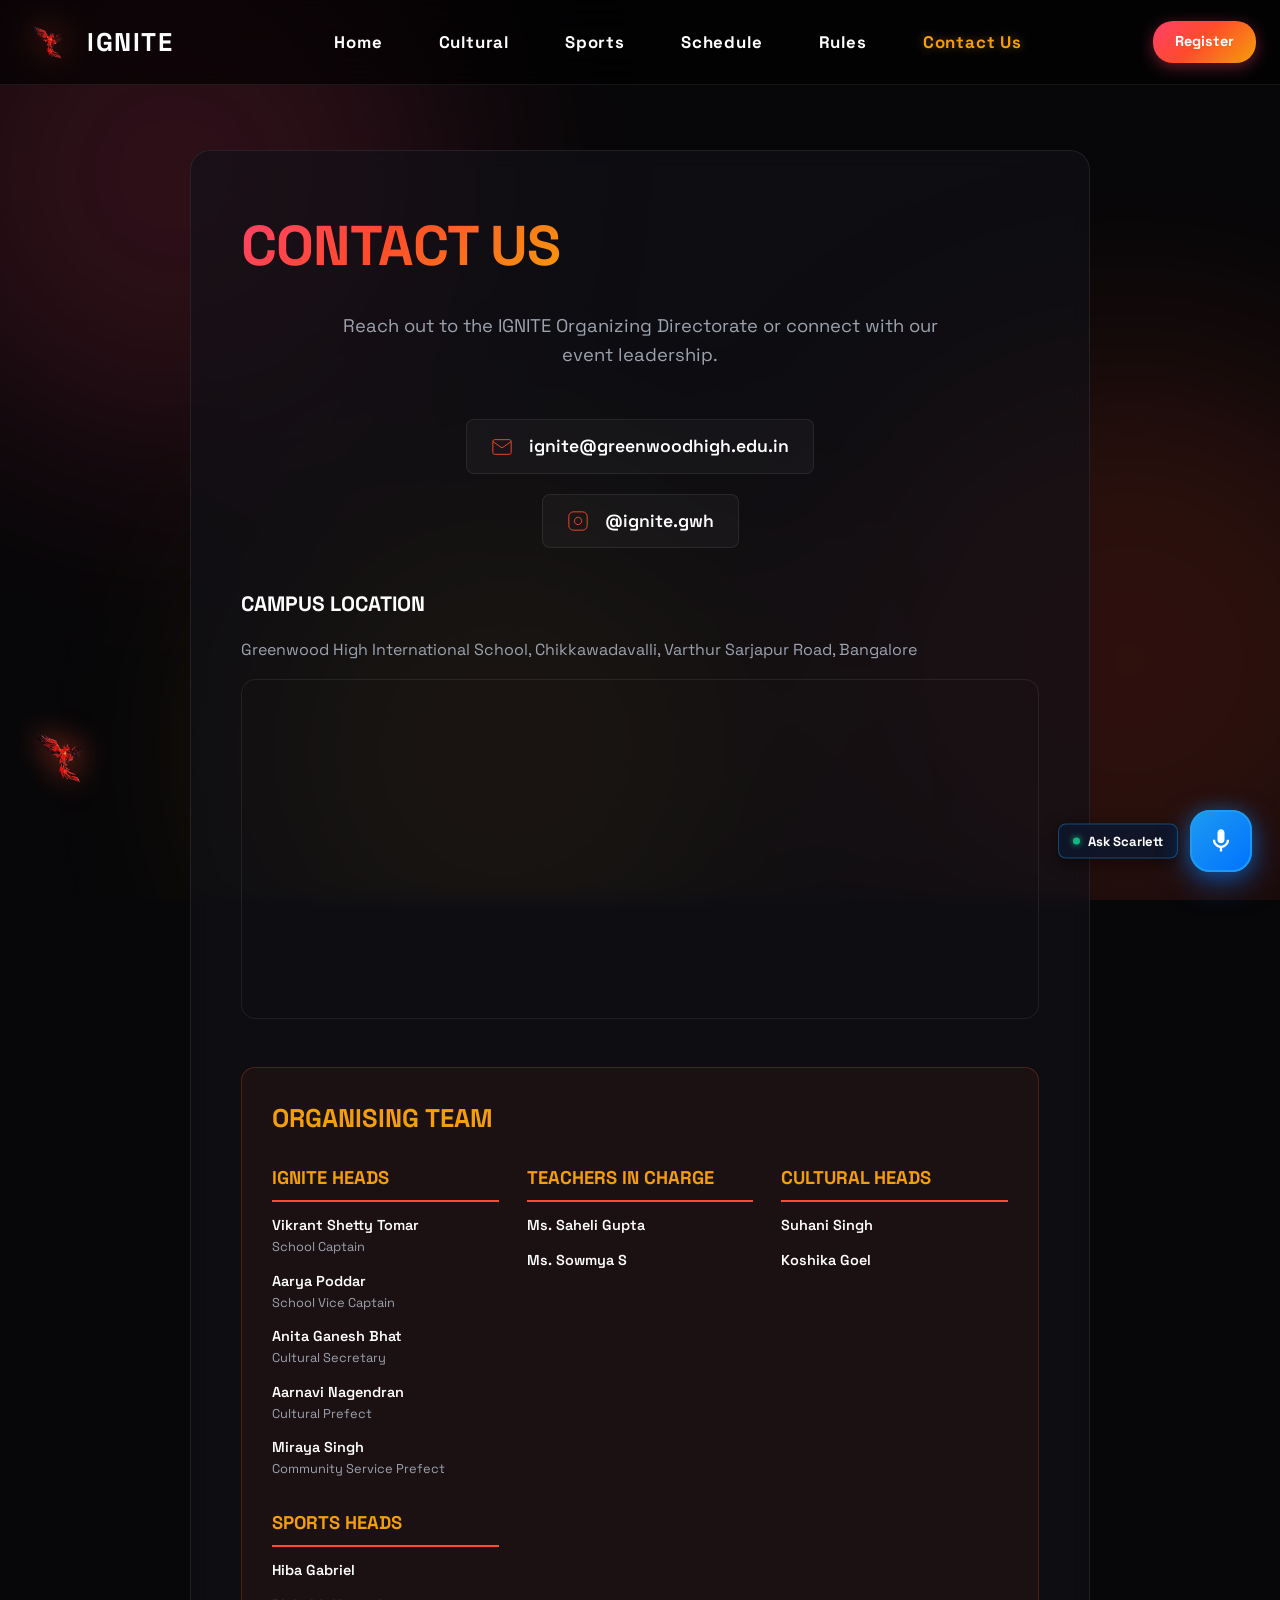
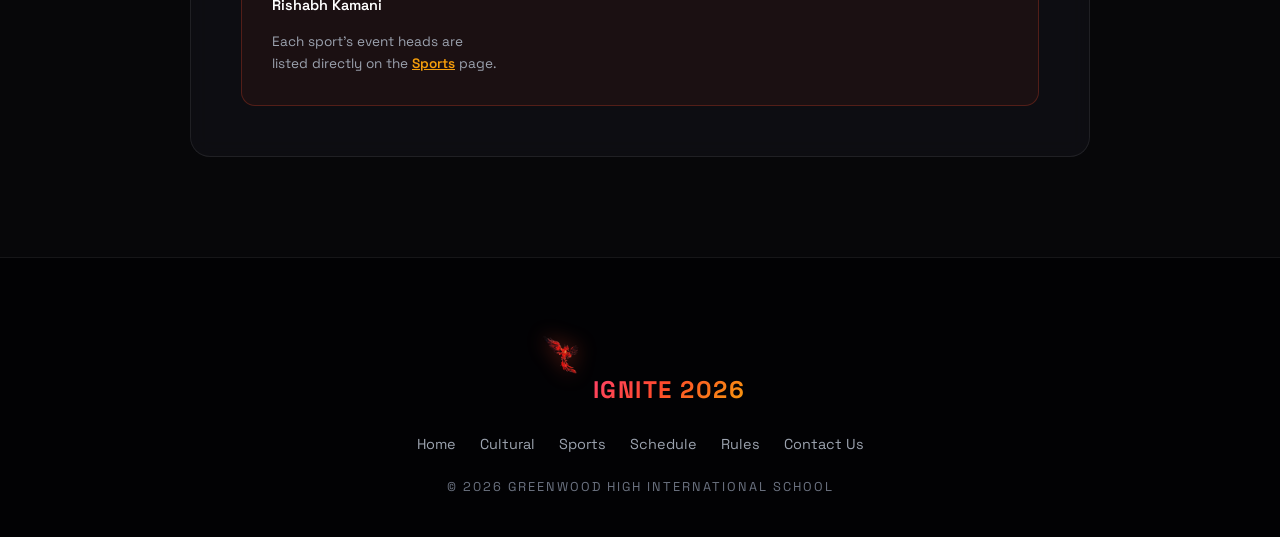
==== commit 1eb57754: "Update contact.html" ====
--- a/contact.html
+++ b/contact.html
@@ -3,8 +3,8 @@
 <head>
     <meta charset="UTF-8">
     <meta name="viewport" content="width=device-width, initial-scale=1.0">
-    <title>Contact &amp; Registration | IGNITE 2026</title>
-    <meta name="description" content="Register school contingents, contact the IGNITE organizing team, teachers-in-charge, and get venue directions to Greenwood High.">
+    <title>Contact Us | IGNITE 2026</title>
+    <meta name="description" content="Contact the IGNITE organizing team, teachers-in-charge, and get venue directions to Greenwood High.">
     <link rel="preconnect" href="https://fonts.googleapis.com">
     <link rel="preconnect" href="https://fonts.gstatic.com" crossorigin>
     <link href="https://fonts.googleapis.com/css2?family=Playfair+Display:ital,wght@0,600;0,800;1,600&family=Space+Grotesk:wght@300;400;500;600;700;800&display=swap" rel="stylesheet">
@@ -38,20 +38,20 @@
             </div>
 
             <div class="nav-cta-group">
-                <a href="contact.html" class="btn-register-nav">Register</a>
+                <a href="registrations.html" class="btn-register-nav">Register</a>
             </div>
         </div>
     </nav>
 
-    <!-- Contact & Registration Page Section -->
+    <!-- Contact Page Section -->
     <section class="section-page">
         <div class="container">
             <div class="glass-card contact-card">
-                <h1 class="section-title gradient-text">Contact &amp; Registration</h1>
-                <p class="section-subtitle">Reach out to the IGNITE Organizing Directorate, register your school contingent, or connect with our event leadership.</p>
+                <h1 class="section-title gradient-text">Contact Us</h1>
+                <p class="section-subtitle">Reach out to the IGNITE Organizing Directorate or connect with our event leadership.</p>
 
                 <!-- Direct Contact Links -->
-                <div class="contact-details">
+                <div class="contact-details" style="margin-bottom: 40px;">
                     <a href="mailto:ignite@greenwoodhigh.edu.in" class="contact-link">
                         <svg viewBox="0 0 24 24"><path d="M4 4h16c1.1 0 2 .9 2 2v12c0 1.1-.9 2-2 2H4c-1.1 0-2-.9-2-2V6c0-1.1.9-2 2-2z"></path><polyline points="22,6 12,13 2,6"></polyline></svg>
                         ignite@greenwoodhigh.edu.in
@@ -61,21 +61,6 @@
                         <svg viewBox="0 0 24 24"><rect x="2" y="2" width="20" height="20" rx="5" ry="5"></rect><path d="M16 11.37A4 4 0 1 1 12.63 8 4 4 0 0 1 16 11.37z"></path><line x1="17.5" y1="6.5" x2="17.51" y2="6.5"></line></svg>
                         @ignite.gwh
                     </a>
-                </div>
-
-                <!-- Registration Information Block -->
-                <div id="register" style="background: rgba(255, 75, 43, 0.08); border: 1px solid rgba(255, 75, 43, 0.25); border-radius: 12px; padding: 30px; text-align: left; margin-bottom: 40px;">
-                    <h3 style="color: var(--accent-gold); margin-bottom: 12px; font-size: 1.4rem; text-transform: uppercase;">How to Register</h3>
-                    <p style="color: #e2e8f0; font-size: 1rem; line-height: 1.7; margin-bottom: 14px;">
-                        <strong>Cultural events:</strong> Register and pay online.<br>
-                        <strong>Sports:</strong> Register online, then pay at the counter when you arrive on campus. You will receive an official receipt.
-                    </p>
-                    <p style="color: var(--text-muted); font-size: 0.94rem; line-height: 1.6; margin-bottom: 22px;">
-                        Registrations run from <strong>2 to 10 November</strong>. Each school can enter one team per sport. Individual event limits, fees, and rules are detailed on the <a href="cultural.html" style="color: var(--accent-gold); text-decoration: underline;">Cultural</a> and <a href="sports.html" style="color: var(--accent-gold); text-decoration: underline;">Sports</a> pages.
-                    </p>
-                    <div style="display: flex; gap: 14px; flex-wrap: wrap;">
-                        <a href="mailto:ignite@greenwoodhigh.edu.in?subject=IGNITE%202026%20Registration" class="btn-glow" style="padding: 12px 28px;">Email Registration Desk</a>
-                    </div>
                 </div>
 
                 <!-- Greenwood High Campus Map -->
@@ -194,21 +179,20 @@
         <div id="scarlettChatMessages" class="scarlett-chat-messages">
             <div class="scarlett-msg bot">
                 <div class="scarlett-msg-bubble">
-                    Hello! I'm <strong>Scarlett</strong>. Have questions about registration fees, team size limits, or venue directions to Greenwood High? Ask away!
+                    Hello! I'm <strong>Scarlett</strong>. Have questions about venue directions to Greenwood High or finding contact details? Ask away!
                 </div>
                 <span class="scarlett-msg-time">Just now</span>
             </div>
         </div>
 
         <div class="scarlett-quick-chips">
-            <button class="scarlett-chip" data-prompt="How do I register our school contingent?">📝 Contingent Registration</button>
             <button class="scarlett-chip" data-prompt="Where is Greenwood High located?">📍 Campus Location</button>
             <button class="scarlett-chip" data-prompt="Who do I contact for help?">✉️ Contact Email</button>
             <button class="scarlett-chip" data-prompt="Who is the organising team?">👥 Organising Team</button>
         </div>
 
         <div class="scarlett-input-area">
-            <input type="text" id="scarlettChatInput" placeholder="Ask Scarlett about registration, contacts...">
+            <input type="text" id="scarlettChatInput" placeholder="Ask Scarlett about contacts...">
             <button id="scarlettSendBtn" class="scarlett-send-btn" aria-label="Send query">
                 <svg viewBox="0 0 24 24"><path d="M2.01 21L23 12 2.01 3 2 10l15 2-15 2z"/></svg>
             </button>
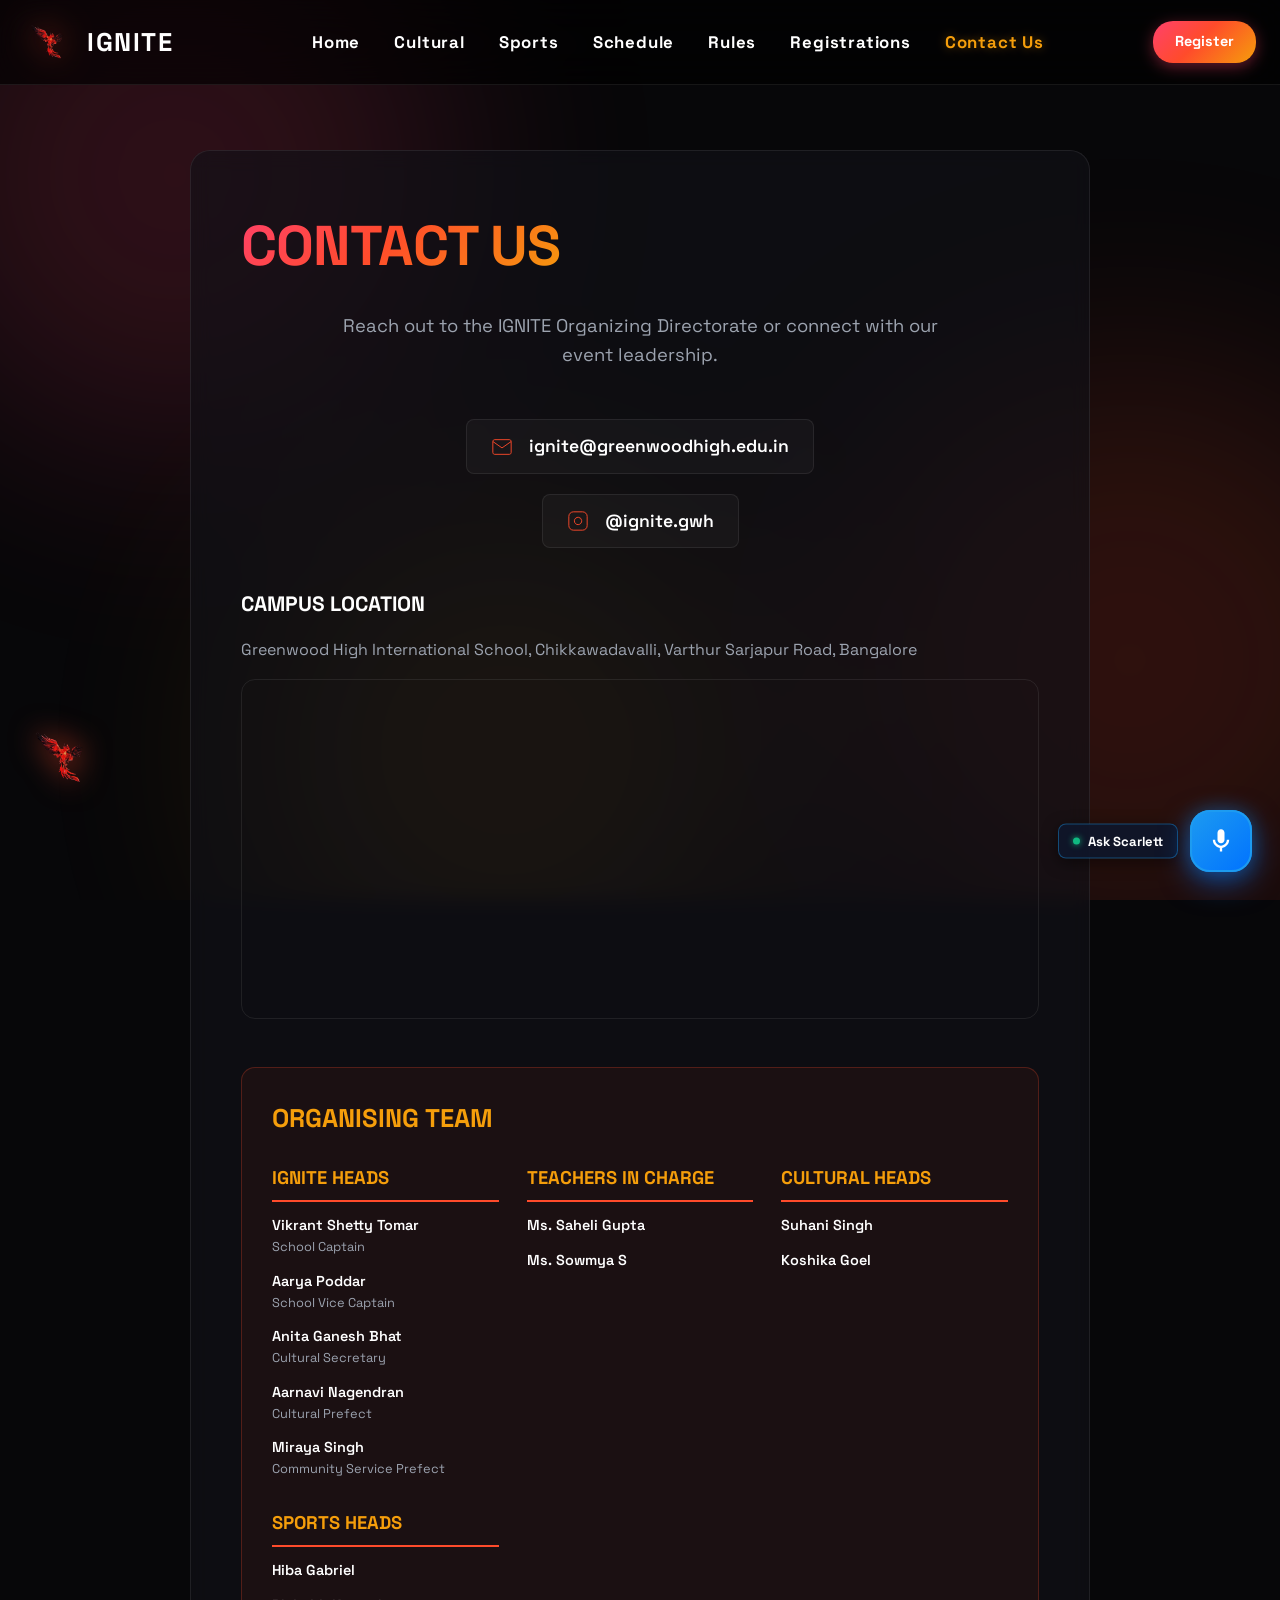
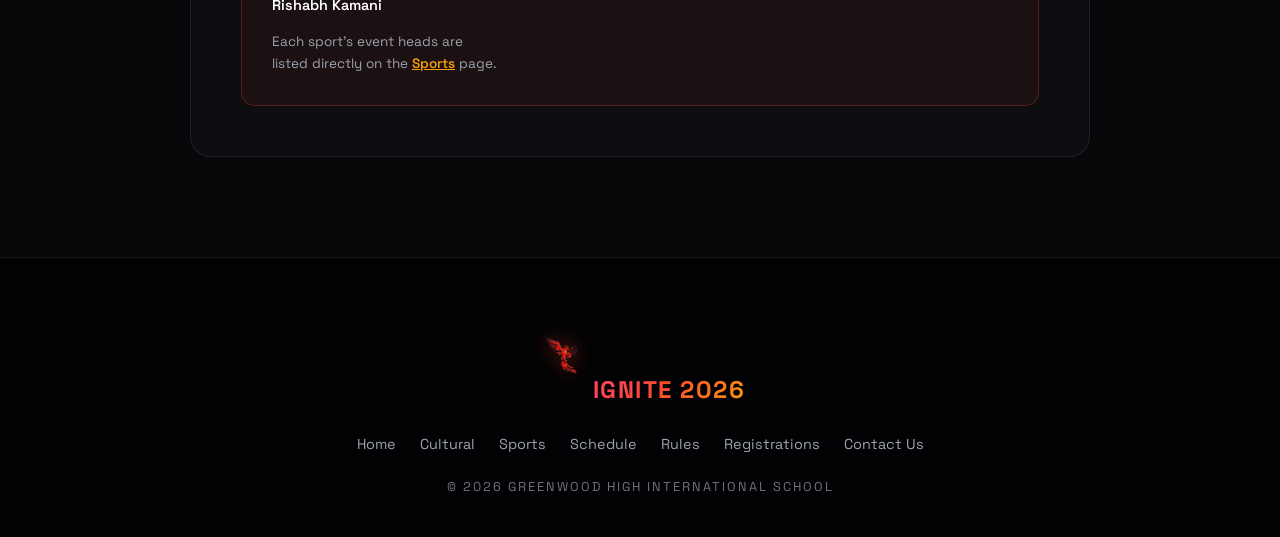
==== commit 4e48f277: "Update contact.html" ====
--- a/contact.html
+++ b/contact.html
@@ -34,6 +34,7 @@
                 <a href="sports.html">Sports</a>
                 <a href="schedule.html">Schedule</a>
                 <a href="rules.html">Rules</a>
+                <a href="registrations.html">Registrations</a>
                 <a href="contact.html" class="active">Contact Us</a>
             </div>
 
@@ -137,6 +138,7 @@
                 <li><a href="sports.html">Sports</a></li>
                 <li><a href="schedule.html">Schedule</a></li>
                 <li><a href="rules.html">Rules</a></li>
+                <li><a href="registrations.html">Registrations</a></li>
                 <li><a href="contact.html">Contact Us</a></li>
             </ul>
             <p style="text-transform: uppercase; letter-spacing: 2px; font-size: 0.8rem; color: var(--text-subtle);">© 2026 Greenwood High International School</p>
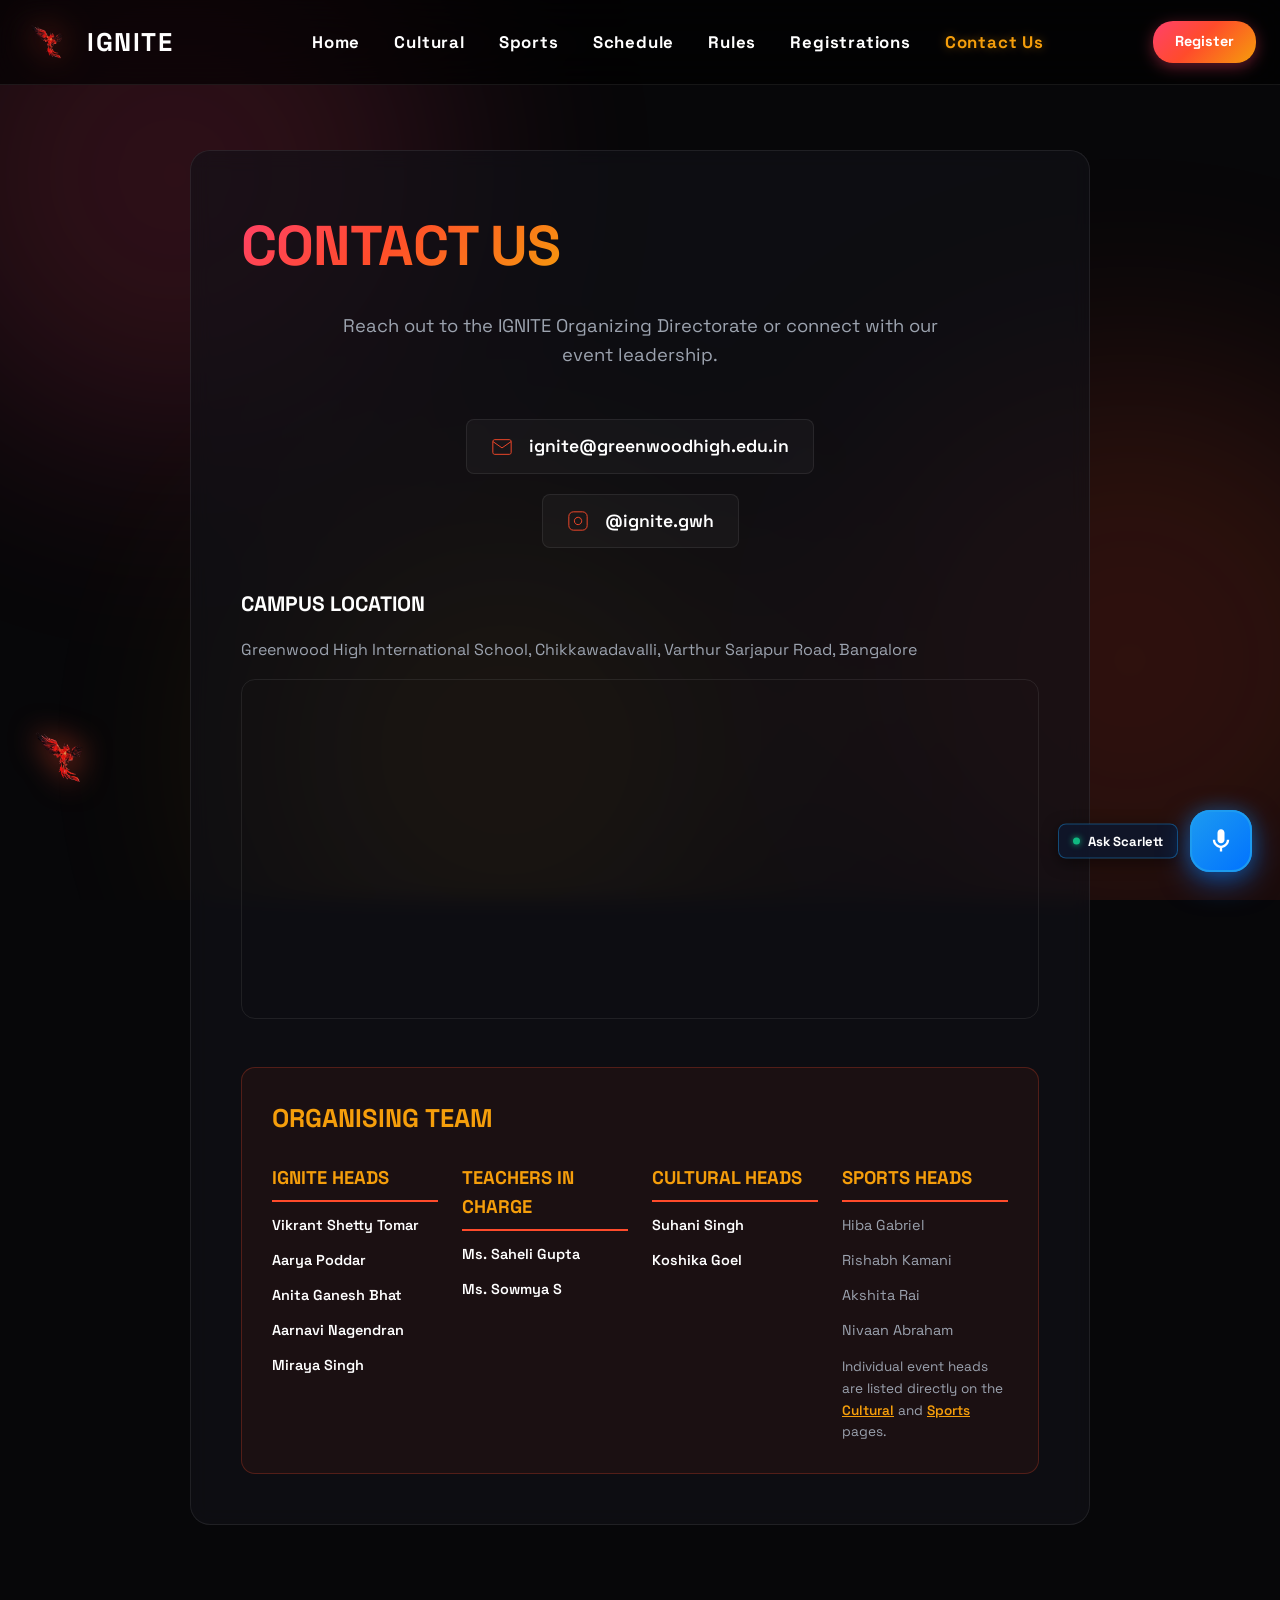
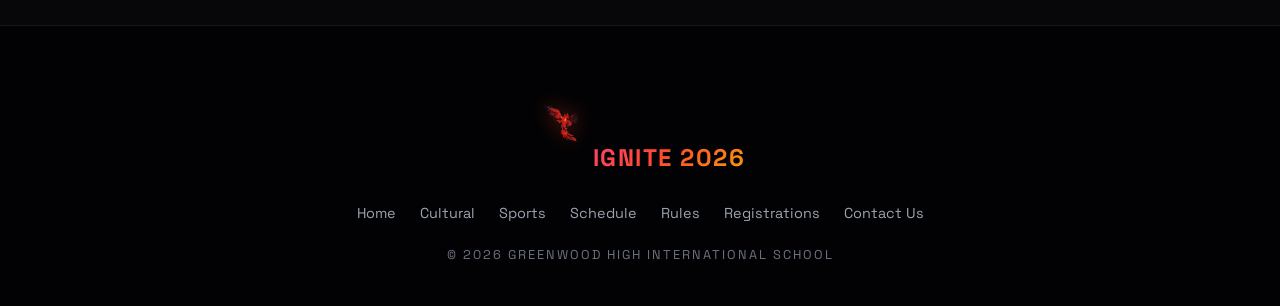
==== commit 46a3ada5: "Update site content, transitions, and event heads per feedback - Home: update 'What's On' to 'Events" ====
--- a/contact.html
+++ b/contact.html
@@ -86,11 +86,11 @@
                         <div>
                             <h3>IGNITE Heads</h3>
                             <ul>
-                                <li><a href="mailto:vikrant052641@greenwoodhigh.edu.in">Vikrant Shetty Tomar</a><span>School Captain</span></li>
-                                <li><a href="mailto:aarya022620@greenwoodhigh.edu.in">Aarya Poddar</a><span>School Vice Captain</span></li>
-                                <li><a href="mailto:anita052386@greenwoodhigh.edu.in">Anita Ganesh Bhat</a><span>Cultural Secretary</span></li>
-                                <li><a href="mailto:aarnavi052625@greenwoodhigh.edu.in">Aarnavi Nagendran</a><span>Cultural Prefect</span></li>
-                                <li><a href="mailto:miraya011106@greenwoodhigh.edu.in">Miraya Singh</a><span>Community Service Prefect</span></li>
+                                <li><a href="mailto:vikrant052641@greenwoodhigh.edu.in">Vikrant Shetty Tomar</a></li>
+                                <li><a href="mailto:aarya022620@greenwoodhigh.edu.in">Aarya Poddar</a></li>
+                                <li><a href="mailto:anita052386@greenwoodhigh.edu.in">Anita Ganesh Bhat</a></li>
+                                <li><a href="mailto:aarnavi052625@greenwoodhigh.edu.in">Aarnavi Nagendran</a></li>
+                                <li><a href="mailto:miraya011106@greenwoodhigh.edu.in">Miraya Singh</a></li>
                             </ul>
                         </div>
                         <div>
@@ -110,10 +110,12 @@
                         <div>
                             <h3>Sports Heads</h3>
                             <ul>
-                                <li><a href="mailto:hiba023322@greenwoodhigh.edu.in">Hiba Gabriel</a></li>
-                                <li><a href="mailto:rishabh052388@greenwoodhigh.edu.in">Rishabh Kamani</a></li>
-                            </ul>
-                            <p class="people-note">Each sport's event heads are listed directly on the <a href="sports.html">Sports</a> page.</p>
+                                <li>Hiba Gabriel</li>
+                                <li>Rishabh Kamani</li>
+                                <li>Akshita Rai</li>
+                                <li>Nivaan Abraham</li>
+                            </ul>
+                            <p class="people-note">Individual event heads are listed directly on the <a href="cultural.html">Cultural</a> and <a href="sports.html">Sports</a> pages.</p>
                         </div>
                     </div>
                 </div>
--- a/styles.css
+++ b/styles.css
@@ -228,7 +228,7 @@
     -webkit-mask-image: radial-gradient(circle at center, rgba(0, 0, 0, 1) 25%, rgba(0, 0, 0, 0.7) 48%, rgba(0, 0, 0, 0) 68%);
     mask-image: radial-gradient(circle at center, rgba(0, 0, 0, 1) 25%, rgba(0, 0, 0, 0.7) 48%, rgba(0, 0, 0, 0) 68%);
     filter: drop-shadow(0 0 60px rgba(255, 75, 43, 0.8)) drop-shadow(0 0 100px rgba(245, 158, 11, 0.5));
-    animation: heroBirdFlight 14s ease-in-out infinite alternate;
+    /* Bird stays static */
 }
 
 @keyframes heroBirdFlight {
@@ -1335,15 +1335,30 @@
 }
 
 .page-note-wide {
-    max-width: 1000px;
+    max-width: 1100px;
+    width: 100%;
 }
 
 /* Organising Team Grid */
 .people {
     display: grid;
-    grid-template-columns: repeat(auto-fit, minmax(220px, 1fr));
-    gap: 28px;
+    grid-template-columns: repeat(4, 1fr);
+    gap: 24px;
     margin-top: 24px;
+}
+
+@media (max-width: 900px) {
+    .people {
+        grid-template-columns: repeat(2, 1fr);
+        gap: 32px 24px;
+    }
+}
+
+@media (max-width: 520px) {
+    .people {
+        grid-template-columns: 1fr;
+        gap: 24px;
+    }
 }
 
 .people h3 {
@@ -1977,3 +1992,137 @@
     border-color: rgba(255, 140, 0, 0.55);
     box-shadow: 0 15px 35px rgba(0, 0, 0, 0.7), 0 0 30px rgba(255, 75, 43, 0.2);
 }
+
+/* ==========================================================================
+   REGISTRATIONS PAGE STYLING
+   ========================================================================== */
+.regs-container {
+    max-width: 900px;
+    margin: 0 auto;
+    padding: 140px 24px 80px;
+}
+
+.regs-notice {
+    max-width: 900px;
+    margin: 0 auto 32px;
+    padding: 16px 24px;
+    background: rgba(255, 75, 43, 0.08);
+    border: 1px solid rgba(255, 75, 43, 0.3);
+    border-radius: var(--radius-md);
+    color: var(--text-main);
+    font-size: 0.95rem;
+    text-align: center;
+    backdrop-filter: blur(10px);
+    -webkit-backdrop-filter: blur(10px);
+}
+
+.regs-notice strong {
+    color: var(--accent-gold);
+    text-transform: uppercase;
+    letter-spacing: 0.5px;
+}
+
+.regs-section {
+    max-width: 900px;
+    margin: 0 auto 28px;
+    padding: 36px 40px;
+    background: var(--surface-color);
+    border: 1px solid var(--border-color);
+    border-radius: var(--radius-lg);
+    backdrop-filter: blur(10px);
+    -webkit-backdrop-filter: blur(10px);
+    transition: var(--transition);
+    position: relative;
+    overflow: hidden;
+}
+
+.regs-section::after {
+    content: '';
+    position: absolute;
+    bottom: 0;
+    left: 0;
+    width: 100%;
+    height: 3px;
+    background: var(--gradient-glow);
+    transform: scaleX(0);
+    transform-origin: right;
+    transition: transform 0.4s ease;
+}
+
+.regs-section:hover {
+    transform: translateY(-4px);
+    border-color: rgba(255, 75, 43, 0.3);
+}
+
+.regs-section:hover::after {
+    transform: scaleX(1);
+    transform-origin: left;
+}
+
+.regs-section h2 {
+    font-size: 1.55rem;
+    font-weight: 800;
+    margin-bottom: 20px;
+    color: var(--text-main);
+    letter-spacing: 0.3px;
+}
+
+.reg-link {
+    position: relative;
+    display: block;
+    padding: 16px 30px;
+    margin: 14px 0;
+    color: var(--text-main);
+    font-weight: 700;
+    text-transform: uppercase;
+    letter-spacing: 1.2px;
+    font-size: 0.88rem;
+    text-decoration: none;
+    text-align: center;
+    background: rgba(0, 0, 0, 0.8);
+    border: 1px solid rgba(255, 75, 43, 0.45);
+    border-radius: 30px;
+    transition: var(--transition);
+    overflow: hidden;
+    backdrop-filter: blur(10px);
+    -webkit-backdrop-filter: blur(10px);
+}
+
+.reg-link::before {
+    content: '';
+    position: absolute;
+    top: 0;
+    left: 0;
+    width: 100%;
+    height: 100%;
+    background: var(--gradient-glow);
+    z-index: -1;
+    transition: opacity 0.4s ease;
+    opacity: 0;
+}
+
+.reg-link:hover {
+    border-color: transparent;
+    transform: scale(1.03);
+    color: #fff;
+}
+
+.reg-link:hover::before {
+    opacity: 1;
+}
+
+@media (max-width: 768px) {
+    .regs-container {
+        padding: 110px 20px 60px;
+    }
+    .regs-section {
+        padding: 26px 20px;
+    }
+    .regs-section h2 {
+        font-size: 1.3rem;
+    }
+    .reg-link {
+        padding: 14px 18px;
+        font-size: 0.8rem;
+    }
+}
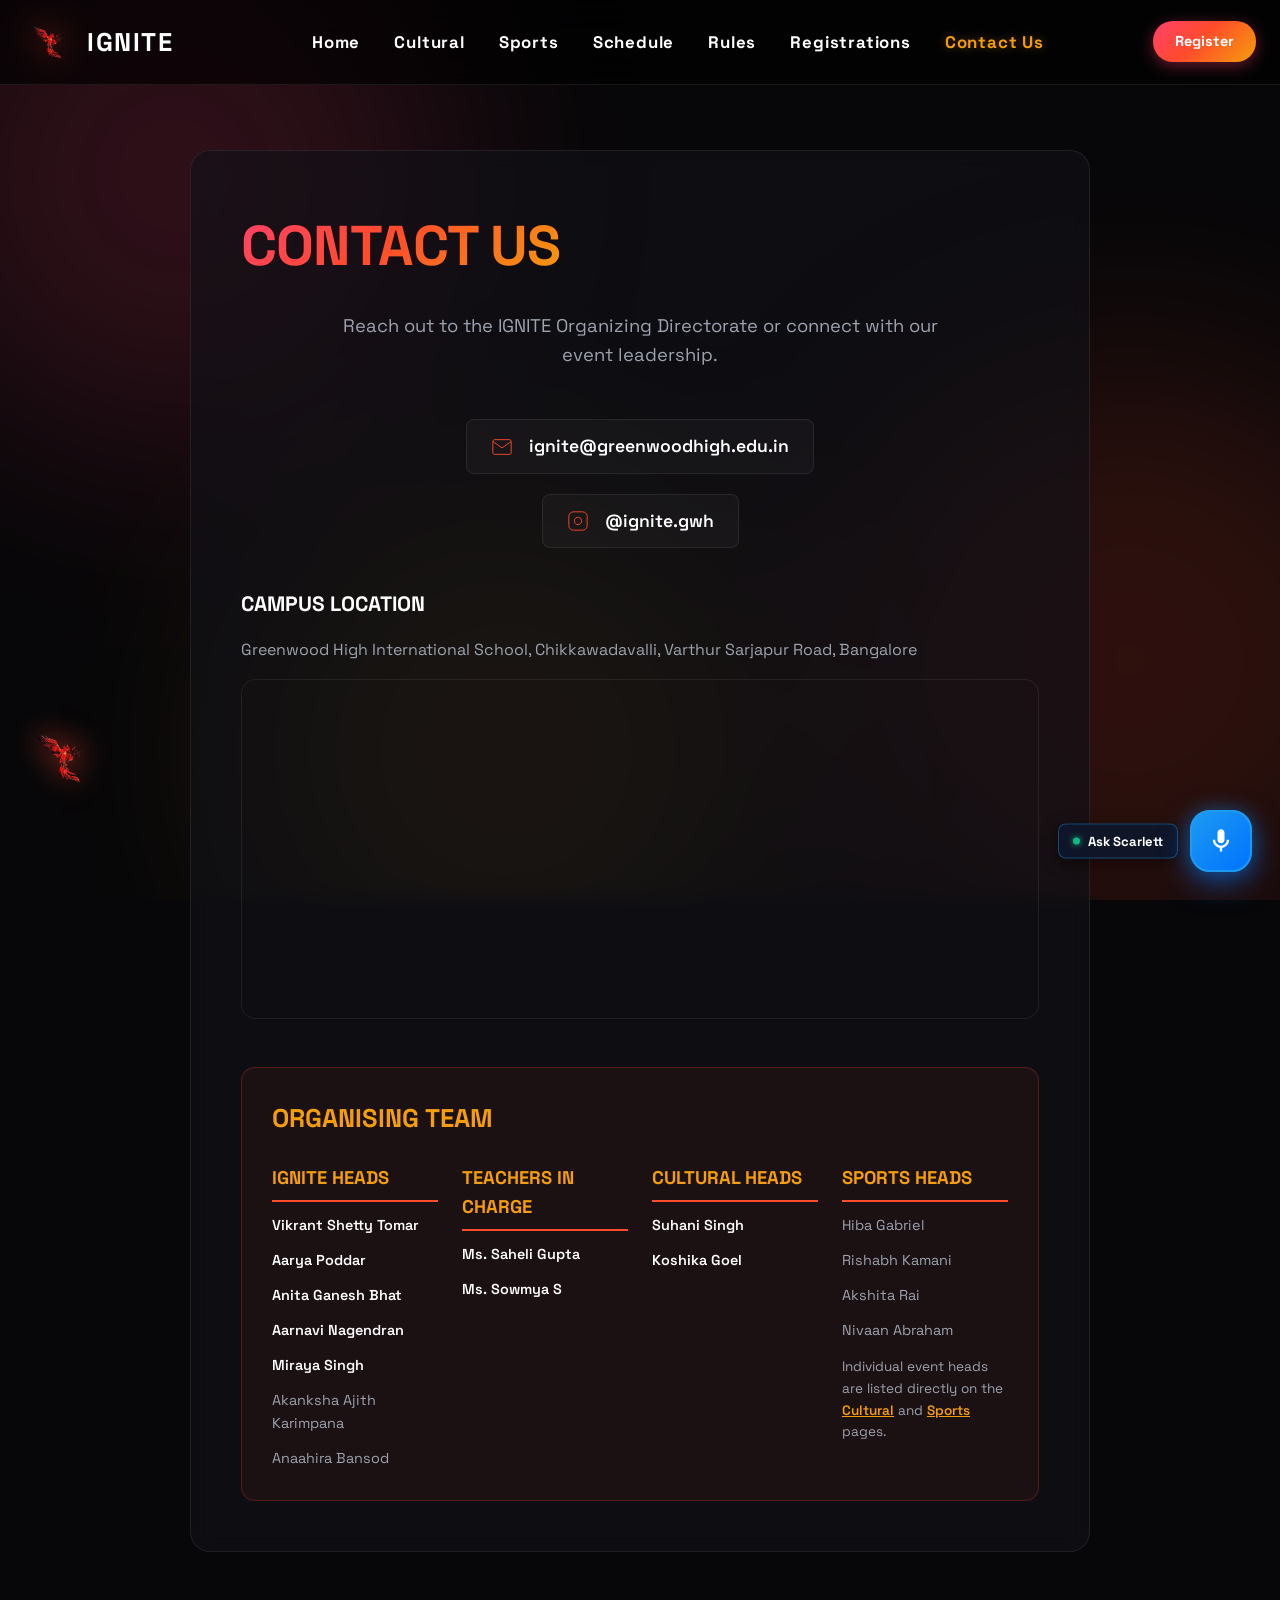
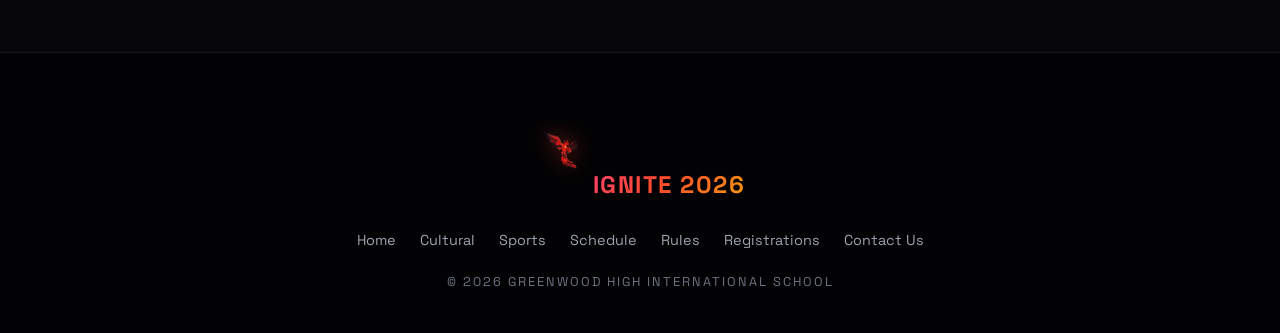
==== commit 33ae6288: "Update OC list, event heads, and flag football rules" ====
--- a/contact.html
+++ b/contact.html
@@ -91,6 +91,8 @@
                                 <li><a href="mailto:anita052386@greenwoodhigh.edu.in">Anita Ganesh Bhat</a></li>
                                 <li><a href="mailto:aarnavi052625@greenwoodhigh.edu.in">Aarnavi Nagendran</a></li>
                                 <li><a href="mailto:miraya011106@greenwoodhigh.edu.in">Miraya Singh</a></li>
+                                <li>Akanksha Ajith Karimpana</li>
+                                <li>Anaahira Bansod</li>
                             </ul>
                         </div>
                         <div>
--- a/styles.css
+++ b/styles.css
@@ -188,12 +188,13 @@
     font-weight: 700 !important;
     text-decoration: none;
     box-shadow: 0 4px 15px rgba(255, 65, 108, 0.4);
-    transition: var(--transition);
+    display: inline-block;
+    will-change: transform;
+    transition: transform 0.22s cubic-bezier(0.25, 1, 0.5, 1), box-shadow 0.3s ease;
 }
 
 .btn-register-nav:hover {
-    transform: translateY(-2px);
-    box-shadow: 0 6px 25px rgba(255, 75, 43, 0.6);
+    box-shadow: 0 8px 28px rgba(255, 75, 43, 0.7);
 }
 
 /* --- Hero Section --- */
@@ -231,6 +232,17 @@
     /* Bird stays static */
 }
 
+.hero-sparks-canvas {
+    position: absolute;
+    top: 0;
+    left: 0;
+    width: 100%;
+    height: 100%;
+    pointer-events: none;
+    z-index: 1;
+    mix-blend-mode: screen;
+}
+
 @keyframes heroBirdFlight {
     0% {
         transform: translate(-50%, -50%) scale(0.98) rotate(-1deg);
@@ -407,39 +419,61 @@
     text-align: center;
 }
 
-/* --- Filter Bar --- */
+/* --- Filter Bar with Sliding Pill --- */
 .event-filter-bar {
-    display: flex;
+    position: relative;
+    display: inline-flex;
     justify-content: center;
-    gap: 10px;
-    margin-bottom: 40px;
+    gap: 4px;
+    margin: 0 auto 40px;
     flex-wrap: wrap;
+    background: rgba(22, 16, 20, 0.7);
+    border: 1px solid rgba(255, 75, 43, 0.22);
+    border-radius: var(--radius-full);
+    padding: 5px;
+    backdrop-filter: blur(14px);
+    -webkit-backdrop-filter: blur(14px);
+    box-shadow: 0 8px 30px rgba(0, 0, 0, 0.35);
+}
+
+.filter-pill-indicator {
+    position: absolute;
+    top: 5px;
+    bottom: 5px;
+    left: 0;
+    width: 0;
+    background: var(--gradient-fire);
+    border-radius: var(--radius-full);
+    box-shadow: 0 4px 18px rgba(255, 75, 43, 0.45);
+    transition: transform 0.35s cubic-bezier(0.22, 1, 0.36, 1), width 0.35s cubic-bezier(0.22, 1, 0.36, 1);
+    pointer-events: none;
+    z-index: 1;
 }
 
 .sub-filter-btn {
+    position: relative;
+    z-index: 2;
     padding: 9px 22px;
     border-radius: var(--radius-full);
-    background: rgba(255, 255, 255, 0.04);
-    border: 1px solid var(--border-color);
+    background: transparent;
+    border: none;
     color: var(--text-muted);
     font-size: 0.85rem;
     font-weight: 700;
-    letter-spacing: 1px;
+    letter-spacing: 0.5px;
     text-transform: uppercase;
     cursor: pointer;
-    transition: var(--transition);
+    transition: color 0.25s ease;
 }
 
 .sub-filter-btn:hover {
     color: #fff;
-    background: rgba(255, 255, 255, 0.08);
 }
 
 .sub-filter-btn.active {
-    background: var(--gradient-fire);
     color: #fff;
-    border-color: transparent;
-    box-shadow: 0 4px 18px rgba(255, 75, 43, 0.4);
+    background: transparent;
+    box-shadow: none;
 }
 
 /* --- Event Cards Grid --- */
@@ -459,7 +493,9 @@
     position: relative;
     overflow: hidden;
     backdrop-filter: blur(12px);
-    transition: var(--transition);
+    transition: transform 0.2s cubic-bezier(0.25, 1, 0.5, 1), border-color 0.3s ease, box-shadow 0.3s ease, opacity 0.35s ease;
+    transform-style: preserve-3d;
+    will-change: transform;
 }
 
 .event-card::before {
@@ -470,17 +506,38 @@
     transform: scaleX(0);
     transform-origin: left;
     transition: transform 0.4s ease;
+    z-index: 4;
+}
+
+/* 3D Cursor Spotlight Reflection Overlay */
+.event-card::after {
+    content: '';
+    position: absolute;
+    inset: 0;
+    border-radius: inherit;
+    background: radial-gradient(
+        500px circle at var(--spot-x, -999px) var(--spot-y, -999px),
+        rgba(255, 120, 50, 0.16),
+        rgba(255, 65, 108, 0.05) 40%,
+        transparent 70%
+    );
+    opacity: 0;
+    pointer-events: none;
+    transition: opacity 0.35s ease;
+    z-index: 3;
 }
 
 .event-card:hover {
-    transform: translateY(-8px);
-    background: rgba(26, 26, 36, 0.85);
-    border-color: rgba(255, 75, 43, 0.35);
-    box-shadow: 0 16px 40px rgba(0, 0, 0, 0.6), 0 0 25px rgba(255, 75, 43, 0.15);
+    border-color: rgba(255, 75, 43, 0.4);
+    box-shadow: 0 16px 40px rgba(0, 0, 0, 0.6), 0 0 25px rgba(255, 75, 43, 0.2);
 }
 
 .event-card:hover::before {
     transform: scaleX(1);
+}
+
+.event-card:hover::after {
+    opacity: 1;
 }
 
 .event-card-top {
@@ -502,9 +559,40 @@
     transition: var(--transition);
 }
 
+.event-icon-box.has-image,
+.event-icon-box:has(img) {
+    width: 62px;
+    height: 62px;
+    background: #000000;
+    border: 1px solid rgba(255, 75, 43, 0.35);
+    overflow: hidden;
+    padding: 2px;
+}
+
 .event-card:hover .event-icon-box {
     background: var(--gradient-fire);
     transform: scale(1.08) rotate(3deg);
+}
+
+.event-card:hover .event-icon-box.has-image,
+.event-card:hover .event-icon-box:has(img) {
+    background: #000000;
+    border-color: var(--accent-orange);
+    box-shadow: 0 0 16px rgba(255, 75, 43, 0.5);
+    transform: scale(1.08) rotate(2deg);
+}
+
+.event-icon-box img.event-logo-img {
+    width: 100%;
+    height: 100%;
+    object-fit: contain;
+    border-radius: calc(var(--radius-sm) - 2px);
+    display: block;
+    transition: transform var(--transition);
+}
+
+.event-card:hover .event-icon-box img.event-logo-img {
+    transform: scale(1.06);
 }
 
 .event-icon-box svg {
@@ -2126,3 +2214,115 @@
         font-size: 0.8rem;
     }
 }
+
+/* ==========================================================================
+   MOMENTS OF IGNITE - ROLLING GALLERY
+   ========================================================================== */
+.moments-section {
+    padding: 90px 0 60px;
+    overflow: hidden;
+    position: relative;
+}
+
+.moments-marquee-wrapper {
+    width: 100%;
+    overflow: hidden;
+    margin-top: 40px;
+    position: relative;
+    padding: 24px 0 30px;
+    mask-image: linear-gradient(90deg, transparent 0%, #000 6%, #000 94%, transparent 100%);
+    -webkit-mask-image: linear-gradient(90deg, transparent 0%, #000 6%, #000 94%, transparent 100%);
+}
+
+.moments-track {
+    display: flex;
+    gap: 24px;
+    width: max-content;
+    animation: rollMoments 40s linear infinite;
+}
+
+.moments-track:hover {
+    animation-play-state: paused;
+}
+
+@keyframes rollMoments {
+    0% { transform: translateX(0); }
+    100% { transform: translateX(-50%); }
+}
+
+.moment-card {
+    width: 320px;
+    flex-shrink: 0;
+    background: rgba(20, 15, 18, 0.72);
+    border: 1px solid rgba(255, 75, 43, 0.22);
+    border-radius: var(--radius-md);
+    overflow: hidden;
+    backdrop-filter: blur(14px);
+    -webkit-backdrop-filter: blur(14px);
+    transition: transform 0.35s ease, border-color 0.35s ease, box-shadow 0.35s ease;
+    box-shadow: 0 10px 25px rgba(0, 0, 0, 0.5);
+}
+
+.moment-card:hover {
+    transform: translateY(-8px) scale(1.02);
+    border-color: var(--accent-orange);
+    box-shadow: 0 14px 35px rgba(255, 75, 43, 0.32);
+}
+
+.moment-img-box {
+    width: 100%;
+    height: 195px;
+    background: radial-gradient(circle at 50% 50%, rgba(255, 75, 43, 0.16), #090608 85%);
+    display: flex;
+    align-items: center;
+    justify-content: center;
+    position: relative;
+    overflow: hidden;
+    border-bottom: 1px solid rgba(255, 255, 255, 0.08);
+}
+
+.moment-img {
+    width: 78%;
+    height: 78%;
+    object-fit: contain;
+    transition: transform 0.4s ease;
+    filter: drop-shadow(0 0 14px rgba(255, 75, 43, 0.45));
+}
+
+.moment-card:hover .moment-img {
+    transform: scale(1.12);
+}
+
+.moment-badge {
+    position: absolute;
+    top: 12px;
+    right: 12px;
+    background: rgba(12, 8, 10, 0.88);
+    border: 1px solid rgba(255, 75, 43, 0.55);
+    color: var(--accent-orange);
+    font-size: 0.72rem;
+    font-weight: 700;
+    text-transform: uppercase;
+    letter-spacing: 1px;
+    padding: 4px 10px;
+    border-radius: var(--radius-full);
+}
+
+.moment-info {
+    padding: 18px 20px 22px;
+}
+
+.moment-info h4 {
+    font-size: 1.15rem;
+    font-weight: 700;
+    color: #ffffff;
+    margin-bottom: 8px;
+    line-height: 1.35;
+}
+
+.moment-info p {
+    font-size: 0.88rem;
+    color: var(--text-muted);
+    line-height: 1.55;
+    margin: 0;
+}
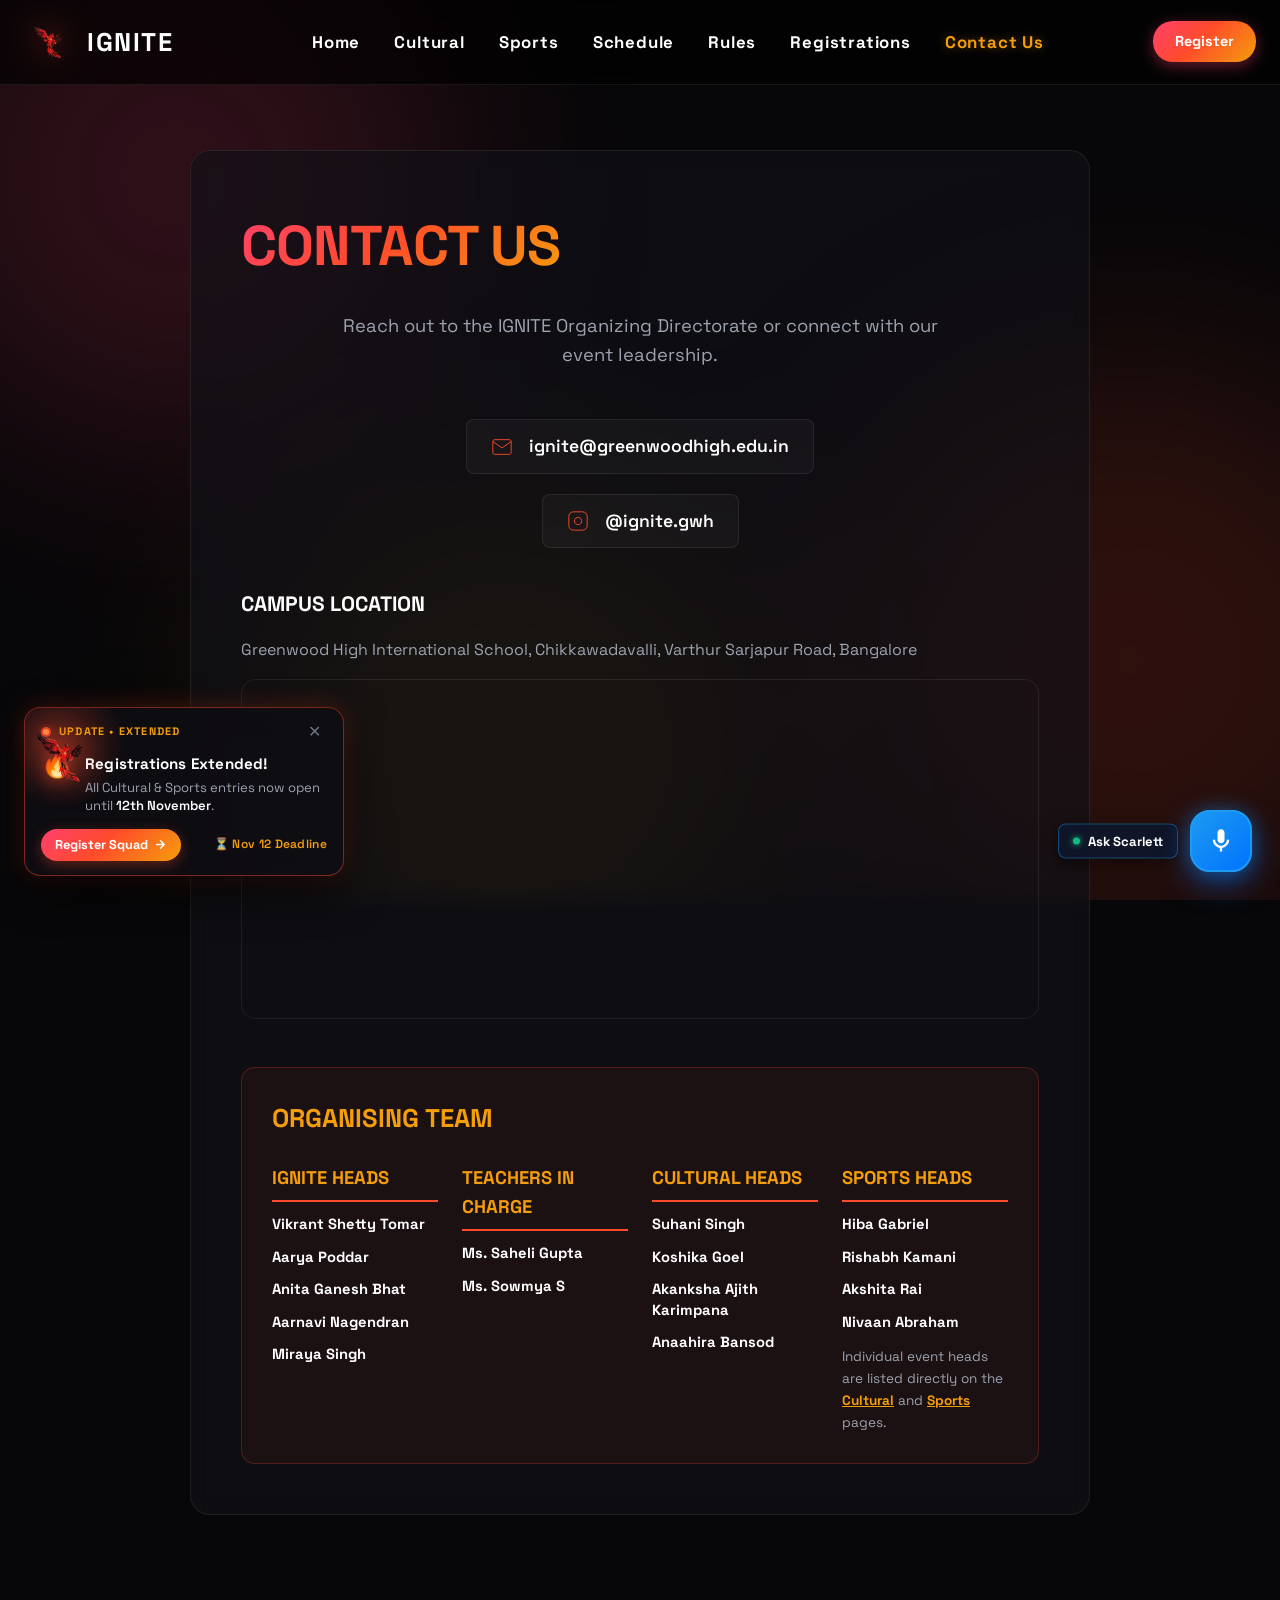
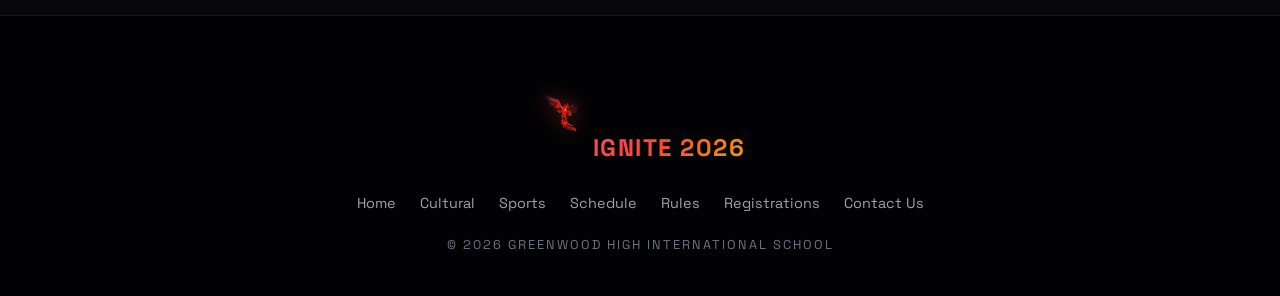
==== commit 71bef389: "Update contact.html" ====
--- a/contact.html
+++ b/contact.html
@@ -91,22 +91,23 @@
                                 <li><a href="mailto:anita052386@greenwoodhigh.edu.in">Anita Ganesh Bhat</a></li>
                                 <li><a href="mailto:aarnavi052625@greenwoodhigh.edu.in">Aarnavi Nagendran</a></li>
                                 <li><a href="mailto:miraya011106@greenwoodhigh.edu.in">Miraya Singh</a></li>
+                                
+                            </ul>
+                        </div>
+                        <div>
+                            <h3>Teachers in Charge</h3>
+                            <ul>
+                                <li><a href="mailto:Sahelig@greenwoodhigh.edu.in">Ms. Saheli Gupta</a></li>
+                                <li><a href="mailto:sowmyas@greenwoodhigh.edu.in">Ms. Sowmya S</a></li>
+                            </ul>
+                        </div>
+                        <div>
+                            <h3>Cultural Heads</h3>
+                            <ul>
+                                <li><a href="mailto:suhani022478@greenwoodhigh.edu.in">Suhani Singh</a></li>
+                                <li><a href="mailto:koshika052630@greenwoodhigh.edu.in">Koshika Goel</a></li>
                                 <li>Akanksha Ajith Karimpana</li>
                                 <li>Anaahira Bansod</li>
-                            </ul>
-                        </div>
-                        <div>
-                            <h3>Teachers in Charge</h3>
-                            <ul>
-                                <li><a href="mailto:Sahelig@greenwoodhigh.edu.in">Ms. Saheli Gupta</a></li>
-                                <li><a href="mailto:sowmyas@greenwoodhigh.edu.in">Ms. Sowmya S</a></li>
-                            </ul>
-                        </div>
-                        <div>
-                            <h3>Cultural Heads</h3>
-                            <ul>
-                                <li><a href="mailto:suhani022478@greenwoodhigh.edu.in">Suhani Singh</a></li>
-                                <li><a href="mailto:koshika052630@greenwoodhigh.edu.in">Koshika Goel</a></li>
                             </ul>
                         </div>
                         <div>
--- a/styles.css
+++ b/styles.css
@@ -1277,7 +1277,365 @@
     line-height: 1.5;
 }
 
-/* Days Table (Schedule page) */
+/* --- Schedule Filter & View Controls --- */
+.schedule-controls-wrapper {
+    display: flex;
+    flex-direction: column;
+    align-items: center;
+    gap: 16px;
+    margin: 25px auto 35px;
+    max-width: 950px;
+    text-align: center;
+}
+
+.schedule-control-group {
+    display: flex;
+    flex-direction: column;
+    align-items: center;
+    gap: 8px;
+    width: 100%;
+}
+
+.schedule-filter-label {
+    font-size: 0.78rem;
+    text-transform: uppercase;
+    letter-spacing: 1.2px;
+    color: var(--text-muted);
+    font-weight: 700;
+}
+
+.schedule-category-filter {
+    margin: 0 auto !important;
+}
+
+.schedule-day-filter {
+    display: inline-flex;
+    background: rgba(22, 16, 20, 0.75);
+    border: 1px solid rgba(255, 255, 255, 0.12);
+    border-radius: var(--radius-full);
+    padding: 4px;
+    gap: 6px;
+    backdrop-filter: blur(14px);
+    -webkit-backdrop-filter: blur(14px);
+    box-shadow: 0 6px 24px rgba(0, 0, 0, 0.35);
+}
+
+.day-tab-btn {
+    display: flex;
+    flex-direction: column;
+    align-items: center;
+    padding: 8px 24px;
+    border-radius: var(--radius-full);
+    background: transparent;
+    border: none;
+    cursor: pointer;
+    transition: all 0.25s ease;
+    color: var(--text-muted);
+}
+
+.day-tab-btn:hover {
+    color: #fff;
+    background: rgba(255, 255, 255, 0.06);
+}
+
+.day-tab-btn.active {
+    background: var(--gradient-fire);
+    color: #fff;
+    box-shadow: 0 4px 18px rgba(255, 75, 43, 0.45);
+}
+
+.day-tab-btn .day-title {
+    font-size: 0.88rem;
+    font-weight: 800;
+    letter-spacing: 0.5px;
+    text-transform: uppercase;
+}
+
+.day-tab-btn .day-sub {
+    font-size: 0.72rem;
+    opacity: 0.9;
+    font-weight: 500;
+}
+
+/* Category Badges */
+.badge-category {
+    display: inline-flex;
+    align-items: center;
+    gap: 5px;
+    font-size: 0.72rem;
+    font-weight: 700;
+    text-transform: uppercase;
+    letter-spacing: 0.6px;
+    padding: 3px 10px;
+    border-radius: var(--radius-full);
+    white-space: nowrap;
+}
+
+.badge-sports {
+    color: #ffb703;
+    background: rgba(255, 183, 3, 0.15);
+    border: 1px solid rgba(255, 183, 3, 0.35);
+}
+
+.badge-cultural {
+    color: #ff5e62;
+    background: rgba(255, 94, 98, 0.15);
+    border: 1px solid rgba(255, 94, 98, 0.35);
+}
+
+.badge-ceremony {
+    color: #ffd166;
+    background: rgba(255, 209, 102, 0.16);
+    border: 1px solid rgba(255, 209, 102, 0.45);
+    box-shadow: 0 0 12px rgba(255, 209, 102, 0.2);
+}
+
+/* Ceremony Highlight Banner */
+.ceremony-banner {
+    display: grid;
+    grid-template-columns: repeat(auto-fit, minmax(300px, 1fr));
+    gap: 18px;
+    max-width: 950px;
+    margin: 0 auto 36px;
+}
+
+.ceremony-card {
+    background: linear-gradient(135deg, rgba(255, 75, 43, 0.12) 0%, rgba(22, 16, 20, 0.88) 100%);
+    border: 1px solid rgba(255, 75, 43, 0.32);
+    border-radius: var(--radius-md);
+    padding: 18px 22px;
+    display: flex;
+    align-items: center;
+    gap: 16px;
+    backdrop-filter: blur(14px);
+    -webkit-backdrop-filter: blur(14px);
+    transition: transform 0.25s ease, border-color 0.25s ease, box-shadow 0.25s ease;
+}
+
+.ceremony-card:hover {
+    transform: translateY(-2px);
+    border-color: rgba(255, 140, 0, 0.6);
+    box-shadow: 0 10px 30px rgba(255, 75, 43, 0.25);
+}
+
+.ceremony-icon {
+    font-size: 2.2rem;
+    flex-shrink: 0;
+    line-height: 1;
+}
+
+.ceremony-content h3 {
+    font-size: 1.15rem;
+    font-weight: 700;
+    color: #fff;
+    margin: 4px 0;
+}
+
+.ceremony-time {
+    font-size: 0.88rem;
+    color: var(--accent-gold);
+    font-weight: 700;
+}
+
+.ceremony-venue {
+    font-size: 0.82rem;
+    color: var(--text-muted);
+}
+
+/* Schedule Day Sections */
+.schedule-day-block {
+    max-width: 950px;
+    margin: 0 auto 46px;
+    transition: opacity 0.3s ease;
+}
+
+.schedule-day-block.is-hidden {
+    display: none !important;
+}
+
+.day-header-banner {
+    display: flex;
+    justify-content: space-between;
+    align-items: center;
+    flex-wrap: wrap;
+    gap: 12px;
+    padding: 16px 24px;
+    background: rgba(30, 20, 26, 0.88);
+    border-left: 4px solid var(--accent-orange);
+    border-radius: var(--radius-sm);
+    margin-bottom: 22px;
+    border-top: 1px solid rgba(255, 255, 255, 0.06);
+    border-right: 1px solid rgba(255, 255, 255, 0.06);
+    border-bottom: 1px solid rgba(255, 255, 255, 0.06);
+    box-shadow: 0 4px 20px rgba(0, 0, 0, 0.3);
+}
+
+.day-header-banner h2 {
+    font-size: 1.35rem;
+    color: #fff;
+    margin: 0;
+    font-weight: 800;
+}
+
+.day-header-tag {
+    font-size: 0.82rem;
+    color: var(--accent-gold);
+    font-weight: 700;
+    text-transform: uppercase;
+    letter-spacing: 0.5px;
+}
+
+/* Schedule Cards Grid */
+.schedule-grid {
+    display: grid;
+    grid-template-columns: repeat(auto-fill, minmax(430px, 1fr));
+    gap: 16px;
+}
+
+.schedule-card {
+    background: rgba(22, 16, 20, 0.72);
+    border: 1px solid rgba(255, 255, 255, 0.08);
+    border-radius: var(--radius-md);
+    padding: 18px 20px;
+    display: flex;
+    flex-direction: column;
+    justify-content: space-between;
+    gap: 12px;
+    backdrop-filter: blur(12px);
+    -webkit-backdrop-filter: blur(12px);
+    transition: transform 0.25s ease, border-color 0.25s ease, box-shadow 0.25s ease;
+    position: relative;
+    overflow: hidden;
+}
+
+.schedule-card::before {
+    content: '';
+    position: absolute;
+    top: 0;
+    left: 0;
+    bottom: 0;
+    width: 3px;
+    background: transparent;
+    transition: background 0.25s ease;
+}
+
+.schedule-card[data-category="sports"]::before {
+    background: #ffb703;
+}
+
+.schedule-card[data-category="cultural"]::before {
+    background: #ff5e62;
+}
+
+.schedule-card[data-category="ceremony"]::before {
+    background: #ffd166;
+}
+
+.schedule-card:hover {
+    transform: translateY(-3px);
+    border-color: rgba(255, 75, 43, 0.45);
+    box-shadow: 0 10px 28px rgba(0, 0, 0, 0.5);
+}
+
+.schedule-card.is-hidden {
+    display: none !important;
+}
+
+.schedule-card-top {
+    display: flex;
+    justify-content: space-between;
+    align-items: flex-start;
+    gap: 10px;
+}
+
+.schedule-card-time {
+    display: inline-flex;
+    align-items: center;
+    gap: 7px;
+    font-size: 0.85rem;
+    font-weight: 700;
+    color: var(--accent-gold);
+    background: rgba(245, 158, 11, 0.12);
+    padding: 4px 10px;
+    border-radius: var(--radius-sm);
+    border: 1px solid rgba(245, 158, 11, 0.25);
+    white-space: nowrap;
+}
+
+.schedule-card-time svg {
+    width: 14px;
+    height: 14px;
+    flex-shrink: 0;
+}
+
+.schedule-card-title {
+    font-size: 1.15rem;
+    font-weight: 700;
+    color: #fff;
+    margin: 8px 0 4px;
+    line-height: 1.3;
+}
+
+.schedule-card-title a {
+    color: #fff;
+    text-decoration: none;
+    transition: color 0.2s ease;
+}
+
+.schedule-card-title a:hover {
+    color: var(--accent-orange);
+}
+
+.schedule-card-note {
+    font-size: 0.78rem;
+    color: var(--text-muted);
+    line-height: 1.45;
+    margin: 0;
+}
+
+.schedule-card-bottom {
+    display: flex;
+    justify-content: space-between;
+    align-items: center;
+    flex-wrap: wrap;
+    gap: 10px;
+    padding-top: 10px;
+    border-top: 1px solid rgba(255, 255, 255, 0.06);
+    margin-top: auto;
+}
+
+.schedule-card-venue {
+    display: inline-flex;
+    align-items: center;
+    gap: 6px;
+    font-size: 0.82rem;
+    color: #e2e8f0;
+}
+
+.schedule-card-venue svg {
+    width: 14px;
+    height: 14px;
+    color: var(--accent-orange);
+    flex-shrink: 0;
+}
+
+.schedule-card-link {
+    font-size: 0.8rem;
+    font-weight: 700;
+    color: var(--accent-orange);
+    text-decoration: none;
+    transition: transform 0.2s ease, color 0.2s ease;
+    display: inline-flex;
+    align-items: center;
+    gap: 4px;
+}
+
+.schedule-card-link:hover {
+    color: #ff8c00;
+    transform: translateX(3px);
+}
+
+/* Master Venues & Schedule Matrix */
 .days-table-wrap {
     margin: 40px auto;
     overflow-x: auto;
@@ -1289,26 +1647,47 @@
     max-width: 950px;
 }
 
+.matrix-header {
+    margin-bottom: 20px;
+    display: flex;
+    justify-content: space-between;
+    align-items: center;
+    flex-wrap: wrap;
+    gap: 10px;
+}
+
+.matrix-header h2 {
+    font-size: 1.3rem;
+    font-weight: 700;
+    color: #fff;
+    margin: 0;
+}
+
+.matrix-sub {
+    font-size: 0.82rem;
+    color: var(--text-muted);
+}
+
 .days-table {
     width: 100%;
     border-collapse: collapse;
-    font-size: 0.95rem;
+    font-size: 0.92rem;
 }
 
 .days-table thead th {
     text-align: left;
-    font-size: 1.2rem;
+    font-size: 1rem;
     font-weight: 800;
     text-transform: uppercase;
-    letter-spacing: 1px;
-    padding: 12px 18px;
+    letter-spacing: 0.8px;
+    padding: 12px 16px;
     border-bottom: 2px solid var(--accent-orange);
     color: var(--text-main);
 }
 
 .days-table thead th span {
     display: block;
-    font-size: 0.8rem;
+    font-size: 0.78rem;
     font-weight: 500;
     text-transform: none;
     color: var(--text-muted);
@@ -1319,8 +1698,13 @@
 .days-table tbody th,
 .days-table td {
     text-align: left;
-    padding: 14px 18px;
+    padding: 14px 16px;
     border-bottom: 1px solid rgba(255, 255, 255, 0.06);
+    vertical-align: middle;
+}
+
+.days-table tbody tr.is-hidden {
+    display: none !important;
 }
 
 .days-table tbody th a {
@@ -1338,13 +1722,38 @@
     color: var(--text-muted);
 }
 
-.days-table td.is-final {
-    color: var(--accent-orange);
-    font-weight: 700;
+.days-table .slot-time {
+    color: #f1f5f9;
+    font-weight: 600;
+    display: block;
+}
+
+.days-table .slot-venue {
+    color: var(--text-muted);
+    font-size: 0.8rem;
+    display: block;
+    margin-top: 2px;
 }
 
 .days-table td.is-off {
     color: var(--text-subtle);
+    font-style: italic;
+}
+
+@media (max-width: 768px) {
+    .schedule-grid {
+        grid-template-columns: 1fr;
+    }
+    .schedule-day-filter {
+        width: 100%;
+        justify-content: center;
+    }
+    .day-tab-btn {
+        padding: 6px 14px;
+    }
+    .ceremony-banner {
+        grid-template-columns: 1fr;
+    }
 }
 
 /* Rules Page Layout */
@@ -1467,24 +1876,28 @@
 }
 
 .people li {
-    font-size: 0.9rem;
+    font-size: 0.92rem;
+    font-weight: 700;
+    color: #ffffff;
+    line-height: 1.4;
 }
 
 .people li span {
     display: block;
     color: var(--text-muted);
     font-size: 0.8rem;
+    font-weight: 400;
 }
 
 .people a {
     text-decoration: none;
-    font-weight: 600;
-    color: #fff;
+    font-weight: 700;
+    color: #ffffff;
     transition: color 0.2s ease;
 }
 
 .people a:hover {
-    color: var(--accent-orange);
+    color: var(--accent-gold);
 }
 
 .people-note {
@@ -2271,8 +2684,8 @@
 
 .moment-img-box {
     width: 100%;
-    height: 195px;
-    background: radial-gradient(circle at 50% 50%, rgba(255, 75, 43, 0.16), #090608 85%);
+    height: 240px;
+    background: #090608;
     display: flex;
     align-items: center;
     justify-content: center;
@@ -2282,47 +2695,305 @@
 }
 
 .moment-img {
-    width: 78%;
-    height: 78%;
-    object-fit: contain;
-    transition: transform 0.4s ease;
-    filter: drop-shadow(0 0 14px rgba(255, 75, 43, 0.45));
+    width: 100%;
+    height: 100%;
+    object-fit: cover;
+    object-position: center;
+    display: block;
+    transition: transform 0.5s ease;
 }
 
 .moment-card:hover .moment-img {
-    transform: scale(1.12);
-}
-
-.moment-badge {
+    transform: scale(1.08);
+}
+
+.moment-info {
+    padding: 14px 16px 16px;
+    text-align: center;
+}
+
+.moment-info h4 {
+    font-size: 1.1rem;
+    font-weight: 700;
+    color: #ffffff;
+    margin: 0;
+    line-height: 1.35;
+    letter-spacing: 0.3px;
+}
+
+/* ==========================================================================
+   CREATIVE BOTTOM-LEFT LIVE NOTICE TOAST / FLOATING BADGE
+   ========================================================================== */
+.ignite-live-notice {
+    position: fixed;
+    left: 24px;
+    bottom: 24px;
+    z-index: 990;
+    width: 320px;
+    max-width: calc(100vw - 48px);
+    background: rgba(14, 13, 19, 0.94);
+    backdrop-filter: blur(18px);
+    -webkit-backdrop-filter: blur(18px);
+    border: 1px solid rgba(255, 75, 43, 0.45);
+    border-radius: 16px;
+    box-shadow: 0 16px 40px rgba(0, 0, 0, 0.7), 0 0 25px rgba(255, 75, 43, 0.25);
+    overflow: hidden;
+    transform: translateY(140%) scale(0.95);
+    opacity: 0;
+    pointer-events: none;
+    transition: transform 0.5s cubic-bezier(0.16, 1, 0.3, 1),
+                opacity 0.4s ease,
+                box-shadow 0.3s ease,
+                border-color 0.3s ease;
+}
+
+.ignite-live-notice.is-visible {
+    transform: translateY(0) scale(1);
+    opacity: 1;
+    pointer-events: auto;
+}
+
+.ignite-live-notice:hover {
+    box-shadow: 0 20px 48px rgba(0, 0, 0, 0.8), 0 0 34px rgba(255, 75, 43, 0.38);
+    border-color: rgba(255, 140, 66, 0.7);
+}
+
+.live-notice-glow {
     position: absolute;
-    top: 12px;
-    right: 12px;
-    background: rgba(12, 8, 10, 0.88);
-    border: 1px solid rgba(255, 75, 43, 0.55);
-    color: var(--accent-orange);
-    font-size: 0.72rem;
-    font-weight: 700;
+    top: -30px;
+    left: -30px;
+    width: 130px;
+    height: 130px;
+    background: radial-gradient(circle, rgba(255, 75, 43, 0.35) 0%, transparent 70%);
+    pointer-events: none;
+    z-index: 0;
+}
+
+.live-notice-content {
+    position: relative;
+    z-index: 1;
+    padding: 14px 16px;
+    display: flex;
+    flex-direction: column;
+    gap: 10px;
+}
+
+.live-notice-badge-row {
+    display: flex;
+    align-items: center;
+    gap: 8px;
+}
+
+.live-notice-pulse {
+    position: relative;
+    display: inline-flex;
+    align-items: center;
+    justify-content: center;
+    width: 10px;
+    height: 10px;
+}
+
+.pulse-ring {
+    position: absolute;
+    width: 100%;
+    height: 100%;
+    border-radius: 50%;
+    background: #ff4b2b;
+    opacity: 0.8;
+    animation: livePulseRing 2s cubic-bezier(0.215, 0.61, 0.355, 1) infinite;
+}
+
+.pulse-core {
+    position: relative;
+    width: 6px;
+    height: 6px;
+    border-radius: 50%;
+    background: #ff8c42;
+    box-shadow: 0 0 8px #ff4b2b;
+}
+
+@keyframes livePulseRing {
+    0% {
+        transform: scale(0.9);
+        opacity: 0.8;
+    }
+    70% {
+        transform: scale(2.4);
+        opacity: 0;
+    }
+    100% {
+        transform: scale(2.4);
+        opacity: 0;
+    }
+}
+
+.live-notice-tag {
+    font-size: 0.68rem;
+    font-weight: 800;
+    letter-spacing: 1.2px;
     text-transform: uppercase;
-    letter-spacing: 1px;
-    padding: 4px 10px;
-    border-radius: var(--radius-full);
-}
-
-.moment-info {
-    padding: 18px 20px 22px;
-}
-
-.moment-info h4 {
-    font-size: 1.15rem;
-    font-weight: 700;
+    color: var(--accent-gold);
+}
+
+.live-notice-close {
+    margin-left: auto;
+    background: transparent;
+    border: none;
+    color: var(--text-subtle);
+    font-size: 1rem;
+    cursor: pointer;
+    padding: 2px 6px;
+    border-radius: 6px;
+    line-height: 1;
+    transition: color 0.2s, background 0.2s;
+}
+
+.live-notice-close:hover {
     color: #ffffff;
-    margin-bottom: 8px;
+    background: rgba(255, 255, 255, 0.1);
+}
+
+.live-notice-body {
+    display: flex;
+    align-items: flex-start;
+    gap: 12px;
+}
+
+.live-notice-icon {
+    font-size: 1.6rem;
+    line-height: 1;
+    filter: drop-shadow(0 2px 8px rgba(255, 75, 43, 0.45));
+    flex-shrink: 0;
+    animation: fireFlicker 2.5s ease-in-out infinite alternate;
+}
+
+@keyframes fireFlicker {
+    0% { transform: scale(1) rotate(-2deg); }
+    50% { transform: scale(1.08) rotate(3deg); }
+    100% { transform: scale(1) rotate(-1deg); }
+}
+
+.live-notice-text {
+    flex: 1;
+}
+
+.live-notice-title {
+    font-size: 0.95rem;
+    font-weight: 700;
+    color: #ffffff;
+    margin-bottom: 3px;
+    letter-spacing: 0.2px;
+    font-family: 'Space Grotesk', sans-serif;
+}
+
+.live-notice-desc {
+    font-size: 0.82rem;
+    color: var(--text-muted);
     line-height: 1.35;
 }
 
-.moment-info p {
-    font-size: 0.88rem;
-    color: var(--text-muted);
-    line-height: 1.55;
-    margin: 0;
-}
+.live-notice-desc strong {
+    color: #ffffff;
+    font-weight: 600;
+}
+
+.live-notice-footer {
+    display: flex;
+    align-items: center;
+    justify-content: space-between;
+    padding-top: 4px;
+}
+
+.live-notice-btn {
+    display: inline-flex;
+    align-items: center;
+    gap: 6px;
+    padding: 6px 14px;
+    font-size: 0.8rem;
+    font-weight: 700;
+    color: #ffffff;
+    background: var(--gradient-fire);
+    border-radius: 20px;
+    text-decoration: none;
+    box-shadow: 0 4px 14px rgba(255, 75, 43, 0.35);
+    transition: transform 0.2s, box-shadow 0.2s, filter 0.2s;
+}
+
+.live-notice-btn:hover {
+    transform: translateY(-1px);
+    box-shadow: 0 6px 18px rgba(255, 75, 43, 0.55);
+    filter: brightness(1.1);
+}
+
+.live-notice-expiry {
+    font-size: 0.75rem;
+    color: var(--accent-gold);
+    font-weight: 600;
+    letter-spacing: 0.3px;
+}
+
+/* Minimized Floating Pill (When dismissed) */
+.ignite-notice-reopen {
+    position: fixed;
+    left: 24px;
+    bottom: 24px;
+    z-index: 989;
+    display: none;
+    align-items: center;
+    gap: 8px;
+    padding: 8px 14px;
+    background: rgba(14, 13, 19, 0.94);
+    backdrop-filter: blur(14px);
+    -webkit-backdrop-filter: blur(14px);
+    border: 1px solid rgba(255, 75, 43, 0.45);
+    border-radius: 24px;
+    box-shadow: 0 8px 24px rgba(0, 0, 0, 0.5), 0 0 16px rgba(255, 75, 43, 0.25);
+    color: #ffffff;
+    font-size: 0.78rem;
+    font-weight: 700;
+    cursor: pointer;
+    transform: translateY(100px);
+    opacity: 0;
+    transition: transform 0.4s cubic-bezier(0.16, 1, 0.3, 1),
+                opacity 0.3s ease,
+                border-color 0.2s,
+                box-shadow 0.2s;
+    font-family: inherit;
+}
+
+.ignite-notice-reopen.is-visible {
+    display: flex;
+    transform: translateY(0);
+    opacity: 1;
+}
+
+.ignite-notice-reopen:hover {
+    border-color: rgba(255, 140, 66, 0.8);
+    box-shadow: 0 10px 28px rgba(0, 0, 0, 0.6), 0 0 22px rgba(255, 75, 43, 0.4);
+    transform: translateY(-2px);
+}
+
+.reopen-icon {
+    font-size: 1rem;
+    line-height: 1;
+}
+
+.reopen-text {
+    background: var(--gradient-fire);
+    -webkit-background-clip: text;
+    -webkit-text-fill-color: transparent;
+    letter-spacing: 0.4px;
+}
+
+/* Mobile Responsiveness */
+@media (max-width: 768px) {
+    .ignite-live-notice {
+        left: 12px;
+        bottom: 84px;
+        width: calc(100vw - 24px);
+    }
+    .ignite-notice-reopen {
+        left: 12px;
+        bottom: 84px;
+    }
+}
